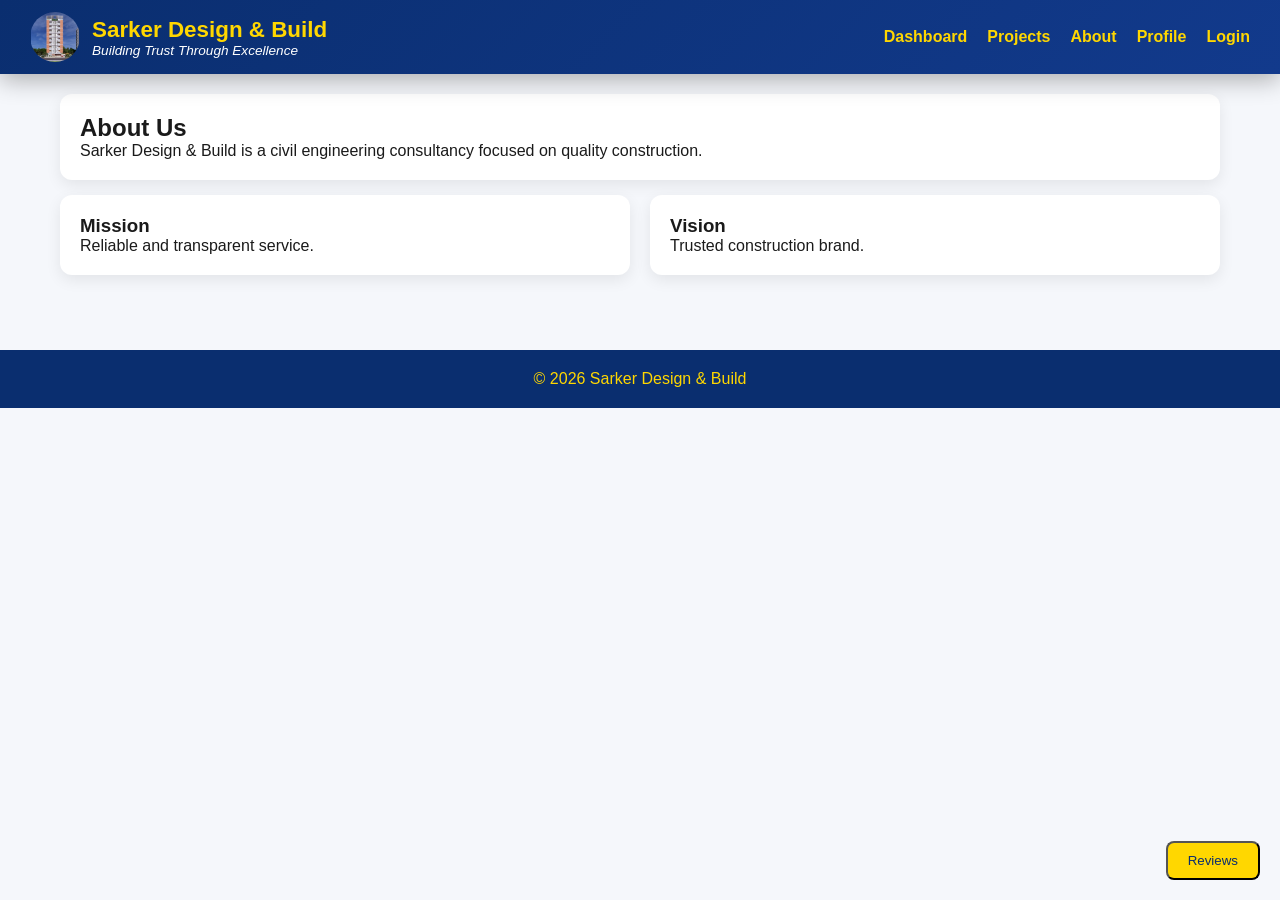
==== about.html @ 0f15ce26 "Update about.html" ====
<!DOCTYPE html>
<html lang="en">
<head>
<meta charset="UTF-8">
<meta name="viewport" content="width=device-width, initial-scale=1.0">
<title>About Us - Sarker Design & Build</title>
<link rel="stylesheet" href="style.css">
<script defer>
function toggleReviews(){
  const box = document.getElementById("reviewBox");
  box.style.display = box.style.display === "none" ? "flex" : "none";
}
</script>
</head>

<body>

<div class="header">
  <div class="header-inner">

    <div class="logo-container">
      <img src="37.jpg" class="logo-image">
      <div class="logo-text">
        <h2 class="logo">Sarker Design & Build</h2>
        <p class="motto">Building Trust Through Excellence</p>
      </div>
    </div>

    <div class="nav">
      <a href="index.html">Dashboard</a>
      <a href="projects.html">Projects</a>
      <a href="about.html">About</a>
      <a href="profile.html">Profile</a>
      <a href="user.html">Login</a>
    </div>

  </div>
</div>

<div class="container">

  <div class="card">
    <h2>About Us</h2>
    <p>Sarker Design & Build is a civil engineering consultancy focused on quality construction.</p>
  </div>

  <div class="dashboard">

    <div class="card">
      <h3>Mission</h3>
      <p>Reliable and transparent service.</p>
    </div>

    <div class="card">
      <h3>Vision</h3>
      <p>Trusted construction brand.</p>
    </div>

  </div>

</div>

<!-- Reviews Button -->
<button class="btn" onclick="toggleReviews()" style="position:fixed;bottom:20px;right:20px;">
Reviews
</button>

<!-- Review Box -->
<div id="reviewBox" class="card" style="display:none;position:fixed;bottom:80px;right:20px;width:320px;max-height:400px;overflow:auto;flex-direction:column;z-index:999;">
  <h3>Client Reviews</h3>

  <p><b>Rahim:</b> ⭐⭐⭐⭐⭐ Great work</p>
  <p><b>Karim:</b> ⭐⭐⭐⭐⭐ On time delivery</p>

  <button class="btn" onclick="window.location.href='user.html'">Leave Review</button>
  <button class="btn" onclick="toggleReviews()">Close</button>
</div>

<div class="footer">
  © 2026 Sarker Design & Build
</div>

</body>
</html>
---- style.css ----
/* =========================
   BASE RESET
========================= */
* {
    box-sizing: border-box;
    margin: 0;
    padding: 0;
}

body {
    font-family: 'Segoe UI', Tahoma, Geneva, Verdana, sans-serif;
    background: #f5f7fb;
    color: #1a1a1a;
    overflow-x: hidden;
}

a {
    text-decoration: none;
    color: inherit;
}

/* =========================
   LAYOUT SYSTEM
========================= */
.container {
    max-width: 1200px;
    margin: auto;
    padding: 20px;
}

.card {
    background: #fff;
    padding: 20px;
    border-radius: 12px;
    box-shadow: 0 5px 15px rgba(0,0,0,0.08);
    margin-bottom: 15px;
}

/* =========================
   HEADER
========================= */
.header {
    position: sticky;
    top: 0;
    z-index: 1000;
    background: linear-gradient(135deg,#0a2e6f,#123a8c);
    box-shadow: 0 6px 25px rgba(0,0,0,0.3);
    padding: 12px 30px;
}

.header-inner {
    display: flex;
    align-items: center;
    justify-content: space-between;
    flex-wrap: wrap;
}

.logo-container {
    display: flex;
    align-items: center;
    gap: 12px;
}

.logo-image {
    width: 50px;
    height: 50px;
    border-radius: 50%;
    object-fit: contain;
}

.logo-text .logo {
    font-size: 1.4rem;
    color: gold;
}

.logo-text .motto {
    font-size: 0.85rem;
    color: #fff;
    font-style: italic;
}

.nav {
    display: flex;
    gap: 20px;
    flex-wrap: wrap;
}

.nav a {
    color: gold;
    font-weight: 600;
    transition: 0.3s;
}

.nav a:hover {
    color: white;
}

/* =========================
   HERO
========================= */
.hero {
    background: linear-gradient(135deg, #0a2e6f, #123a8c);
    color: white;
    padding: 80px 20px;
    text-align: center;
}

.hero-content h1 {
    font-size: clamp(1.8rem, 4vw, 3rem);
    margin-bottom: 10px;
}

.hero-content p {
    opacity: 0.9;
    margin-bottom: 20px;
}

.btn {
    display: inline-block;
    padding: 10px 20px;
    background: gold;
    color: #0a2e6f;
    border-radius: 8px;
}

/* =========================
   GRID SYSTEMS
========================= */
.dashboard,
.stats,
.projects,
.action-grid {
    display: grid;
    gap: 20px;
}

.stats {
    grid-template-columns: repeat(auto-fit, minmax(180px, 1fr));
}

.dashboard {
    grid-template-columns: repeat(auto-fit, minmax(200px, 1fr));
}

.projects {
    grid-template-columns: repeat(auto-fit, minmax(300px, 1fr));
}

.action-grid {
    grid-template-columns: repeat(auto-fit, minmax(180px, 1fr));
}

/* =========================
   CARDS
========================= */
.stat-card,
.project-card,
.update-card {
    background: #fff;
    border-radius: 12px;
    padding: 15px;
    box-shadow: 0 4px 12px rgba(0,0,0,0.08);
}

/* =========================
   PROJECT
========================= */
.project-image {
    width: 100%;
    aspect-ratio: 16/9;
    object-fit: cover;
}

.project-title {
    color: #0a2e6f;
    margin: 10px 0;
}

/* =========================
   PROGRESS BAR
========================= */
.progress-bar {
    background: #ddd;
    height: 18px;
    border-radius: 20px;
    overflow: hidden;
}

.progress {
    height: 100%;
    background: #0a2e6f;
    color: gold;
    font-size: 12px;
    text-align: center;
}

/* =========================
   ACTION CARDS
========================= */
.action-card {
    background: #0a2e6f;
    color: white;
    padding: 20px;
    border-radius: 12px;
    text-align: center;
}

.action-card:hover {
    background: #123a8c;
}

/* =========================
   CTA
========================= */
.cta a,
.cta {
    display: block;
    background: gold;
    text-align: center;
    padding: 10px;
    border-radius: 8px;
    font-weight: bold;
}

/* =========================
   TABLE
========================= */
.history table {
    width: 100%;
    border-collapse: collapse;
    background: white;
}

.history th,
.history td {
    padding: 10px;
    border-bottom: 1px solid #eee;
}

.history th {
    background: #0a2e6f;
    color: gold;
}

/* =========================
   FOOTER
========================= */
.footer {
    text-align: center;
    padding: 20px;
    background: #0a2e6f;
    color: gold;
    margin-top: 40px;
}

/* =========================
   RESPONSIVE
========================= */
@media (max-width: 768px) {
    .header-inner {
        flex-direction: column;
        gap: 10px;
    }
}
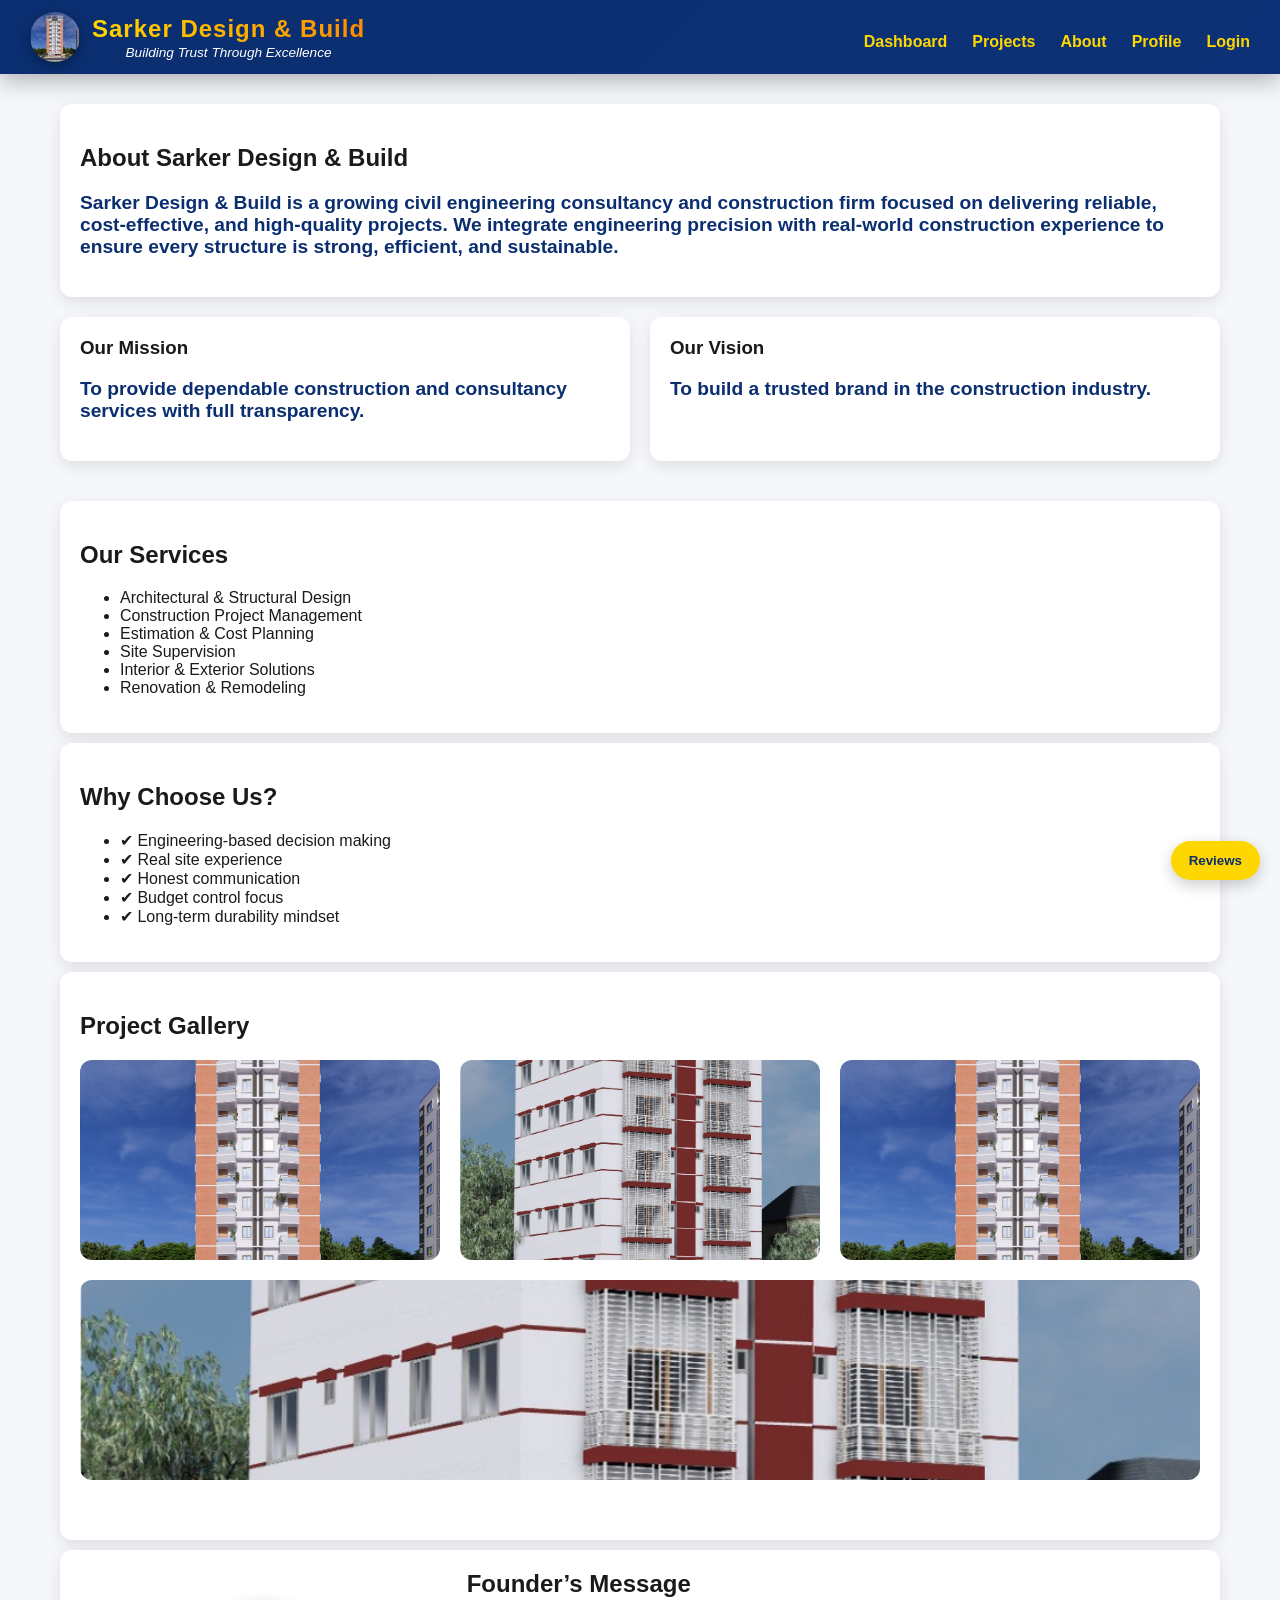
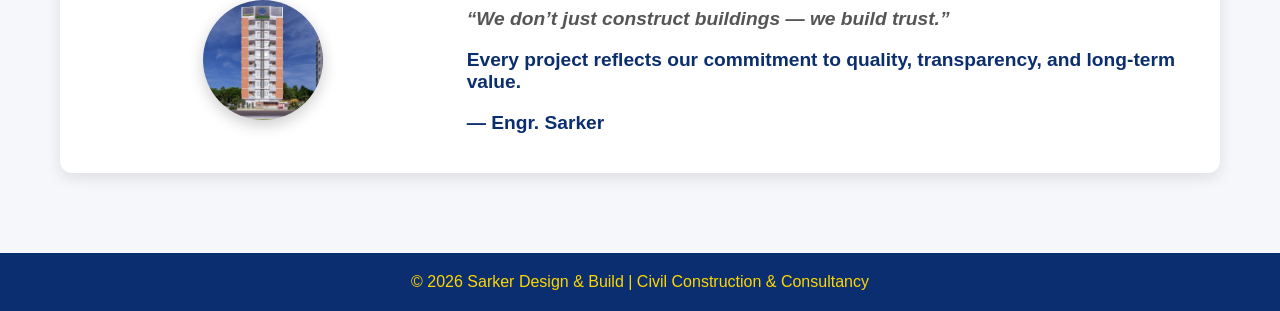
==== commit e12e4689: "Update about.html" ====
--- a/about.html
+++ b/about.html
@@ -5,21 +5,23 @@
 <meta name="viewport" content="width=device-width, initial-scale=1.0">
 <title>About Us - Sarker Design & Build</title>
 <link rel="stylesheet" href="style.css">
+
 <script defer>
 function toggleReviews(){
   const box = document.getElementById("reviewBox");
   box.style.display = box.style.display === "none" ? "flex" : "none";
 }
 </script>
+
 </head>
-
 <body>
 
+<!-- Header -->
 <div class="header">
   <div class="header-inner">
-
+    
     <div class="logo-container">
-      <img src="37.jpg" class="logo-image">
+      <img src="37.jpg" alt="Sarker Logo" class="logo-image">
       <div class="logo-text">
         <h2 class="logo">Sarker Design & Build</h2>
         <p class="motto">Building Trust Through Excellence</p>
@@ -37,47 +39,187 @@
   </div>
 </div>
 
+<!-- Main Content -->
 <div class="container">
 
   <div class="card">
-    <h2>About Us</h2>
-    <p>Sarker Design & Build is a civil engineering consultancy focused on quality construction.</p>
+    <h2>About Sarker Design & Build</h2>
+    <p>
+      Sarker Design & Build is a growing civil engineering consultancy and construction firm 
+      focused on delivering reliable, cost-effective, and high-quality projects. 
+      We integrate engineering precision with real-world construction experience 
+      to ensure every structure is strong, efficient, and sustainable.
+    </p>
   </div>
 
   <div class="dashboard">
-
     <div class="card">
-      <h3>Mission</h3>
-      <p>Reliable and transparent service.</p>
+      <h3>Our Mission</h3>
+      <p>
+        To provide dependable construction and consultancy services with full transparency.
+      </p>
     </div>
 
     <div class="card">
-      <h3>Vision</h3>
-      <p>Trusted construction brand.</p>
-    </div>
-
-  </div>
-
-</div>
-
-<!-- Reviews Button -->
-<button class="btn" onclick="toggleReviews()" style="position:fixed;bottom:20px;right:20px;">
+      <h3>Our Vision</h3>
+      <p>
+        To build a trusted brand in the construction industry.
+      </p>
+    </div>
+  </div>
+
+  <div class="card">
+    <h2>Our Services</h2>
+    <ul>
+      <li>Architectural & Structural Design</li>
+      <li>Construction Project Management</li>
+      <li>Estimation & Cost Planning</li>
+      <li>Site Supervision</li>
+      <li>Interior & Exterior Solutions</li>
+      <li>Renovation & Remodeling</li>
+    </ul>
+  </div>
+
+  <div class="card">
+    <h2>Why Choose Us?</h2>
+    <ul>
+      <li>✔ Engineering-based decision making</li>
+      <li>✔ Real site experience</li>
+      <li>✔ Honest communication</li>
+      <li>✔ Budget control focus</li>
+      <li>✔ Long-term durability mindset</li>
+    </ul>
+  </div>
+
+  <div class="card">
+    <h2>Project Gallery</h2>
+    <div class="images">
+      <img src="37.jpg">
+      <img src="3.jpg">
+      <img src="37.jpg">
+      <img src="3.jpg">
+    </div>
+  </div>
+
+  <!-- Modern Founder Section -->
+  <div class="card" style="display:flex; flex-wrap:wrap; align-items:center; gap:20px;">
+
+    <div style="flex:1 1 150px; text-align:center;">
+      <img src="37.jpg" alt="Founder" style="
+        width:120px;
+        height:120px;
+        border-radius:50%;
+        object-fit:cover;
+        box-shadow:0 5px 15px rgba(0,0,0,0.2);
+      ">
+    </div>
+
+    <div style="flex:2 1 300px;">
+      <h2 style="margin:0;">Founder’s Message</h2>
+
+      <p style="margin-top:10px; font-style:italic; color:#555;">
+        “We don’t just construct buildings — we build trust.”
+      </p>
+
+      <p>
+        Every project reflects our commitment to quality, transparency, and long-term value.
+      </p>
+
+      <p style="margin-top:10px; font-weight:bold; color:#0a2e6f;">
+        — Engr. Sarker
+      </p>
+    </div>
+
+  </div>
+
+</div>
+
+<!-- Floating Reviews Button (IMPORTANT FIX) -->
+<button onclick="toggleReviews()" style="
+position:fixed;
+bottom:20px;
+right:20px;
+background:gold;
+color:#0a2e6f;
+border:none;
+padding:12px 18px;
+border-radius:30px;
+font-weight:bold;
+cursor:pointer;
+box-shadow:0 5px 15px rgba(0,0,0,0.2);
+z-index:999;
+">
 Reviews
 </button>
 
 <!-- Review Box -->
-<div id="reviewBox" class="card" style="display:none;position:fixed;bottom:80px;right:20px;width:320px;max-height:400px;overflow:auto;flex-direction:column;z-index:999;">
-  <h3>Client Reviews</h3>
-
-  <p><b>Rahim:</b> ⭐⭐⭐⭐⭐ Great work</p>
-  <p><b>Karim:</b> ⭐⭐⭐⭐⭐ On time delivery</p>
-
-  <button class="btn" onclick="window.location.href='user.html'">Leave Review</button>
-  <button class="btn" onclick="toggleReviews()">Close</button>
-</div>
-
+<div id="reviewBox" style="
+display:none;
+position:fixed;
+bottom:80px;
+right:20px;
+width:320px;
+max-height:400px;
+overflow-y:auto;
+background:#fff;
+border-radius:15px;
+box-shadow:0 10px 25px rgba(0,0,0,0.2);
+padding:15px;
+flex-direction:column;
+z-index:999;
+animation: fadeIn 0.3s ease;
+">
+
+<h3>Client Reviews</h3>
+
+<div style="margin-bottom:12px; padding:10px; border-radius:10px; background:#f9f9f9;">
+  <strong>Rahim Uddin</strong><br>
+  ⭐⭐⭐⭐⭐
+  <p>Very professional and honest work.</p>
+</div>
+
+<div style="margin-bottom:12px; padding:10px; border-radius:10px; background:#f9f9f9;">
+  <strong>Karim Hasan</strong><br>
+  ⭐⭐⭐⭐⭐
+  <p>Project completed on time with quality.</p>
+</div>
+
+<div style="margin-bottom:12px; padding:10px; border-radius:10px; background:#f9f9f9;">
+  <strong>Abdullah Khan</strong><br>
+  ⭐⭐⭐⭐☆
+  <p>Good communication and support.</p>
+</div>
+
+<button onclick="window.location.href='user.html'" style="
+margin-top:10px;
+padding:10px;
+border:none;
+background:gold;
+color:#0a2e6f;
+border-radius:8px;
+font-weight:bold;
+cursor:pointer;
+">
+Leave Review
+</button>
+
+<button onclick="toggleReviews()" style="
+margin-top:8px;
+padding:8px;
+border:none;
+background:#0a2e6f;
+color:gold;
+border-radius:8px;
+cursor:pointer;
+">
+Close
+</button>
+
+</div>
+
+<!-- Footer -->
 <div class="footer">
-  © 2026 Sarker Design & Build
+  © 2026 Sarker Design & Build | Civil Construction & Consultancy
 </div>
 
 </body>
--- a/style.css
+++ b/style.css
@@ -1,264 +1,424 @@
-/* =========================
-   BASE RESET
-========================= */
-* {
-    box-sizing: border-box;
+/* ===== Base ===== */
+* { box-sizing: border-box; }
+body {
     margin: 0;
-    padding: 0;
-}
-
-body {
     font-family: 'Segoe UI', Tahoma, Geneva, Verdana, sans-serif;
     background: #f5f7fb;
     color: #1a1a1a;
-    overflow-x: hidden;
-}
-
-a {
-    text-decoration: none;
-    color: inherit;
-}
-
-/* =========================
-   LAYOUT SYSTEM
-========================= */
-.container {
-    max-width: 1200px;
-    margin: auto;
-    padding: 20px;
-}
-
-.card {
-    background: #fff;
-    padding: 20px;
-    border-radius: 12px;
-    box-shadow: 0 5px 15px rgba(0,0,0,0.08);
-    margin-bottom: 15px;
-}
-
-/* =========================
-   HEADER
-========================= */
+    overflow-x: hidden; /* prevent horizontal scroll */
+}
+a { text-decoration: none; color: inherit; }
+.container { max-width: 1200px; margin: auto; padding: 20px; }
+
+/* ===== Header ===== */
 .header {
     position: sticky;
     top: 0;
     z-index: 1000;
     background: linear-gradient(135deg,#0a2e6f,#123a8c);
+    background-size: 400% 400%;
+    animation: gradientBG 10s ease infinite;
+    backdrop-filter: blur(10px);
     box-shadow: 0 6px 25px rgba(0,0,0,0.3);
     padding: 12px 30px;
 }
-
 .header-inner {
     display: flex;
     align-items: center;
     justify-content: space-between;
     flex-wrap: wrap;
 }
-
+.header-actions {
+    display: flex;
+    align-items: center;
+    gap: 15px;
+    flex-wrap: wrap;
+}
+
+/* ===== Logo ===== */
 .logo-container {
     display: flex;
     align-items: center;
     gap: 12px;
-}
-
+    animation: fadeInDown 1s ease forwards;
+    justify-content: center;
+    text-align: center;
+}
 .logo-image {
     width: 50px;
     height: 50px;
+    object-fit: contain;
     border-radius: 50%;
-    object-fit: contain;
-}
-
+    box-shadow: 0 4px 12px rgba(0,0,0,0.3);
+    transition: transform 0.3s ease;
+}
+.logo-image:hover { transform: rotate(15deg) scale(1.1); }
+.logo-text {
+    display: flex;
+    flex-direction: column;
+    animation: fadeIn 1.2s ease forwards;
+}
 .logo-text .logo {
-    font-size: 1.4rem;
-    color: gold;
-}
-
+    margin: 0;
+    letter-spacing: 1px;
+    font-size: clamp(1.2em, 4vw, 1.5em);
+    background: linear-gradient(90deg, #ffd700, #ff8c00);
+    -webkit-background-clip: text;
+    -webkit-text-fill-color: transparent;
+    animation: gradientMove 3s ease infinite;
+}
 .logo-text .motto {
-    font-size: 0.85rem;
+    font-size: 0.85em;
     color: #fff;
     font-style: italic;
-}
-
+    margin: 2px 0 0 0;
+}
+
+/* ===== Navigation ===== */
 .nav {
     display: flex;
-    gap: 20px;
+    justify-content: center;
     flex-wrap: wrap;
-}
-
+    gap: 25px;
+    margin-top: 10px;
+}
 .nav a {
     color: gold;
     font-weight: 600;
-    transition: 0.3s;
-}
-
-.nav a:hover {
-    color: white;
-}
-
-/* =========================
-   HERO
-========================= */
-.hero {
-    background: linear-gradient(135deg, #0a2e6f, #123a8c);
-    color: white;
-    padding: 80px 20px;
-    text-align: center;
-}
-
-.hero-content h1 {
-    font-size: clamp(1.8rem, 4vw, 3rem);
-    margin-bottom: 10px;
-}
-
-.hero-content p {
-    opacity: 0.9;
-    margin-bottom: 20px;
-}
-
-.btn {
-    display: inline-block;
-    padding: 10px 20px;
+    text-decoration: none;
+    position: relative;
+    padding: 5px 0;
+    transition: all 0.3s ease;
+}
+.nav a::after {
+    content: "";
+    position: absolute;
+    left: 0;
+    bottom: 0;
+    width: 0%;
+    height: 2px;
+    background: gold;
+    transition: width 0.3s ease;
+}
+.nav a:hover::after { width: 100%; }
+.nav a:hover { color: #fff; text-shadow: 0 0 8px gold, 0 0 12px gold; }
+
+/* ===== Search & Login Button ===== */
+.search {
+    padding: 8px 12px;
+    border-radius: 6px;
+    border: none;
+    outline: none;
+    font-size: 0.9em;
+    min-width: 120px;
+}
+.login-btn {
     background: gold;
     color: #0a2e6f;
-    border-radius: 8px;
-}
-
-/* =========================
-   GRID SYSTEMS
-========================= */
-.dashboard,
-.stats,
-.projects,
-.action-grid {
+    padding: 8px 18px;
+    border-radius: 6px;
+    font-weight: bold;
+    text-decoration: none;
+    transition: all 0.3s ease;
+}
+.login-btn:hover {
+    background: #e6c200;
+    transform: translateY(-2px);
+}
+
+/* ===== Headings Scroll Offset ===== */
+h1, h2, h3, h4, h5, h6 {
+    scroll-margin-top: 100px;
+}
+
+/* ===== Dashboard Cards ===== */
+.dashboard {
     display: grid;
+    grid-template-columns: repeat(auto-fit, minmax(250px,1fr));
     gap: 20px;
-}
-
-.stats {
-    grid-template-columns: repeat(auto-fit, minmax(180px, 1fr));
-}
-
-.dashboard {
-    grid-template-columns: repeat(auto-fit, minmax(200px, 1fr));
-}
-
+    margin-bottom: 30px;
+}
+.card {
+    background: white;
+    padding: 20px;
+    margin: 10px 0;
+    border-radius: 12px;
+    box-shadow: 0 5px 15px rgba(0,0,0,0.1);
+}
+.card h3 { margin-top: 0; }
+.card p { font-size: 1.2em; color: #0a2e6f; font-weight: bold; }
+
+/* ===== Projects ===== */
 .projects {
-    grid-template-columns: repeat(auto-fit, minmax(300px, 1fr));
-}
-
-.action-grid {
-    grid-template-columns: repeat(auto-fit, minmax(180px, 1fr));
-}
-
-/* =========================
-   CARDS
-========================= */
-.stat-card,
-.project-card,
-.update-card {
-    background: #fff;
-    border-radius: 12px;
-    padding: 15px;
-    box-shadow: 0 4px 12px rgba(0,0,0,0.08);
-}
-
-/* =========================
-   PROJECT
-========================= */
+    display: grid;
+    grid-template-columns: repeat(auto-fit,minmax(300px,1fr));
+    gap: 20px;
+}
+.project-card {
+    background:white;
+    border-radius:12px;
+    overflow:hidden;
+    box-shadow:0 6px 20px rgba(0,0,0,0.1);
+    transition: transform 0.3s ease, box-shadow 0.3s ease;
+}
+.project-card:hover {
+    transform: translateY(-8px) scale(1.02);
+    box-shadow: 0 12px 25px rgba(0,0,0,0.2);
+}
+.project-content {padding:15px;}
 .project-image {
-    width: 100%;
-    aspect-ratio: 16/9;
-    object-fit: cover;
-}
-
-.project-title {
-    color: #0a2e6f;
-    margin: 10px 0;
-}
-
-/* =========================
-   PROGRESS BAR
-========================= */
+    width:100%;
+    aspect-ratio:16/9;
+    object-fit:cover;
+}
+.project-title { font-size:20px; color:#0a2e6f; margin:0 0 10px; }
+.project-description { font-size:14px; color:#555; margin:0 0 10px; }
+
+/* ===== Progress Bar ===== */
 .progress-bar {
     background: #ddd;
-    height: 18px;
+    height: 20px;
     border-radius: 20px;
     overflow: hidden;
-}
-
+    margin: 10px 0;
+}
 .progress {
     height: 100%;
     background: #0a2e6f;
     color: gold;
+    text-align: center;
     font-size: 12px;
-    text-align: center;
-}
-
-/* =========================
-   ACTION CARDS
-========================= */
-.action-card {
+    line-height: 20px;
+    width: 0;
+    transition: width 1s ease-in-out;
+}
+
+/* ===== Login Page ===== */
+.login {
+    display: flex;
+    justify-content: center;
+    align-items: center;
+    height: 100vh;
+    padding: 20px;
+}
+.login-box {
+    background: white;
+    padding: 30px;
+    border-radius: 10px;
+    box-shadow: 0 10px 30px rgba(0,0,0,0.2);
+    width: 100%;
+    max-width: 400px;
+}
+.login-box input {
+    width: 100%;
+    padding: 10px;
+    margin: 10px 0;
+    border-radius: 6px;
+    border: 1px solid #ccc;
+}
+.login-box button {
+    width: 100%;
+    padding: 10px;
+    margin-top: 10px;
     background: #0a2e6f;
-    color: white;
+    color: gold;
+    border: none;
+    border-radius: 8px;
+    font-weight: bold;
+    cursor: pointer;
+    transition: background 0.3s;
+}
+.login-box button:hover { background: #123a8c; }
+
+/* ===== Unit Details ===== */
+.unit-details {
+    background-color: #0a2e6f;
+    color: gold;
     padding: 20px;
     border-radius: 12px;
-    text-align: center;
-}
-
-.action-card:hover {
-    background: #123a8c;
-}
-
-/* =========================
-   CTA
-========================= */
-.cta a,
+    margin: 30px 0;
+}
+.unit-details h3 { margin-top:0; }
+
+/* ===== Gallery ===== */
+.images {
+    display: flex;
+    flex-wrap: wrap;
+    gap: 20px;
+    margin-bottom: 40px;
+}
+.images img {
+    flex: 1 1 300px;
+    border-radius: 12px;
+    object-fit: cover;
+    height: 200px;
+}
+
+/* ===== CTA Button ===== */
 .cta {
     display: block;
-    background: gold;
+    width: 100%;
     text-align: center;
-    padding: 10px;
+    background-color: gold;
+    color: #0a2e6f;
+    padding: 10px 0;
+    font-size: 1.2em;
     border-radius: 8px;
     font-weight: bold;
-}
-
-/* =========================
-   TABLE
-========================= */
+    text-decoration: none;
+    transition: background 0.3s;
+    margin-top: 15px;
+}
+.cta:hover { background-color: #e6c200; }
+
+/* ===== Tables ===== */
 .history table {
     width: 100%;
     border-collapse: collapse;
     background: white;
-}
-
-.history th,
-.history td {
+    margin-top: 20px;
+}
+.history th, .history td {
     padding: 10px;
     border-bottom: 1px solid #eee;
-}
-
-.history th {
+    text-align: left;
+}
+.history th { background: #0a2e6f; color: gold; }
+.history tr:hover { background: #f0f0f0; }
+
+/* ===== Footer ===== */
+.footer {
+    text-align: center;
+    padding: 20px 0;
     background: #0a2e6f;
     color: gold;
-}
-
-/* =========================
-   FOOTER
-========================= */
-.footer {
-    text-align: center;
-    padding: 20px;
-    background: #0a2e6f;
-    color: gold;
-    margin-top: 40px;
-}
-
-/* =========================
-   RESPONSIVE
-========================= */
+    margin-top: 50px;
+}
+
+/* ===== Floating Notice ===== */
+.notice-card {
+    position: fixed;
+    right: 20px;
+    top: 120px;
+    width: 260px;
+    max-height: 520px;
+    background: #fff;
+    border-radius: 16px;
+    box-shadow: 0 10px 25px rgba(0,0,0,0.1);
+    padding: 15px;
+    animation: slideInTop 0.5s ease;
+    z-index: 999;
+    display: flex;
+    flex-direction: column;
+    transition: all 0.3s ease;
+}
+#noticeList {
+    overflow-y: auto;
+    max-height: 440px;
+    padding-right: 5px;
+}
+#noticeList::-webkit-scrollbar { width: 5px; }
+#noticeList::-webkit-scrollbar-thumb { background: #ccc; border-radius: 10px; }
+#noticeList::-webkit-scrollbar-thumb:hover { background: #999; }
+.notice-card h3 { margin: 0 0 10px; font-size: 16px; }
+.notice-item {
+    padding: 8px;
+    border-radius: 10px;
+    cursor: pointer;
+    transition: 0.3s;
+    margin-bottom: 8px;
+}
+.notice-item:hover { background: #f1f5ff; transform: translateX(5px); }
+.notice-item.unread {
+    font-weight: bold;
+    border-left: 4px solid #0a2e6f;
+    background: #fdfdfd;
+}
+.notice-badge {
+    background: red;
+    color: white;
+    font-size: 12px;
+    padding: 2px 6px;
+    border-radius: 50%;
+    margin-left: 5px;
+}
+
+/* ===== Notice Modal ===== */
+.notice-modal {
+    position: fixed;
+    top:0; left:0;
+    width:100%; height:100%;
+    display:none;
+    justify-content:center;
+    align-items:center;
+    background: rgba(0,0,0,0.4);
+}
+.notice-box {
+    background:#fff;
+    padding:25px;
+    border-radius:15px;
+    width:300px;
+    text-align:center;
+    animation: fadeIn 0.3s ease;
+}
+.notice-box button {
+    margin-top:15px;
+    padding:8px 15px;
+    border:none;
+    background:#4a6cf7;
+    color:#fff;
+    border-radius:8px;
+    cursor:pointer;
+}
+
+/* ===== Animations ===== */
+@keyframes fadeIn { from {opacity:0; transform: scale(0.9);} to {opacity:1; transform: scale(1);} }
+@keyframes fadeInDown { 0% {opacity:0; transform: translateY(-20px);} 100% {opacity:1; transform: translateY(0);} }
+@keyframes gradientMove { 0% {background-position:0% 50%;} 50% {background-position:100% 50%;} 100% {background-position:0% 50%;} }
+@keyframes gradientBG { 0% {background-position:0% 50%;} 50% {background-position:100% 50%;} 100% {background-position:0% 50%;} }
+@keyframes slideInTop { from {transform: translateY(-30px); opacity:0;} to {transform: translateY(0); opacity:1;} }
+
+/* ===== Responsive ===== */
+
+/* Tablet */
+@media (max-width: 992px) {
+    .header-inner { gap: 10px; }
+    .nav { justify-content: center; width: 100%; }
+    .header-actions { width: 100%; justify-content: center; }
+    .notice-card { width: 220px; right: 10px; top: 10px; }
+}
+
+/* Mobile */
 @media (max-width: 768px) {
-    .header-inner {
-        flex-direction: column;
-        gap: 10px;
+    .header-inner { flex-direction: column; align-items: center; gap:10px; }
+    .nav { flex-direction: row; flex-wrap: wrap; justify-content: center; gap: 8px; margin-top:5px; }
+    .nav a { font-size: 0.9em; padding: 4px 6px; }
+    .header-actions { flex-direction: row; justify-content: center; gap: 10px; width:100%; }
+
+    .search { width: 100%; max-width: 250px; }
+    .card { padding: 15px; }
+    .project-image { height: 160px; }
+    .images img { height: 180px; }
+
+    .notice-card {
+        position: relative;
+        bottom: auto;
+        right: auto;
+        width: 100%;
+        max-width: none;
+        margin-top: 20px;
+        transform: none;
+        max-height: none;
     }
 }
+
+/* Small Mobile */
+@media (max-width: 480px) {
+    .container { padding: 10px; }
+    .logo-text .logo { font-size: 1.2em; }
+    .project-title { font-size: 18px; }
+    .project-description { font-size: 13px; }
+    .login { height: auto; padding: 20px; }
+    .login-box { padding: 20px; }
+    .notice-card { width: 95%; left: 50%; transform: translateX(-50%); }
+}
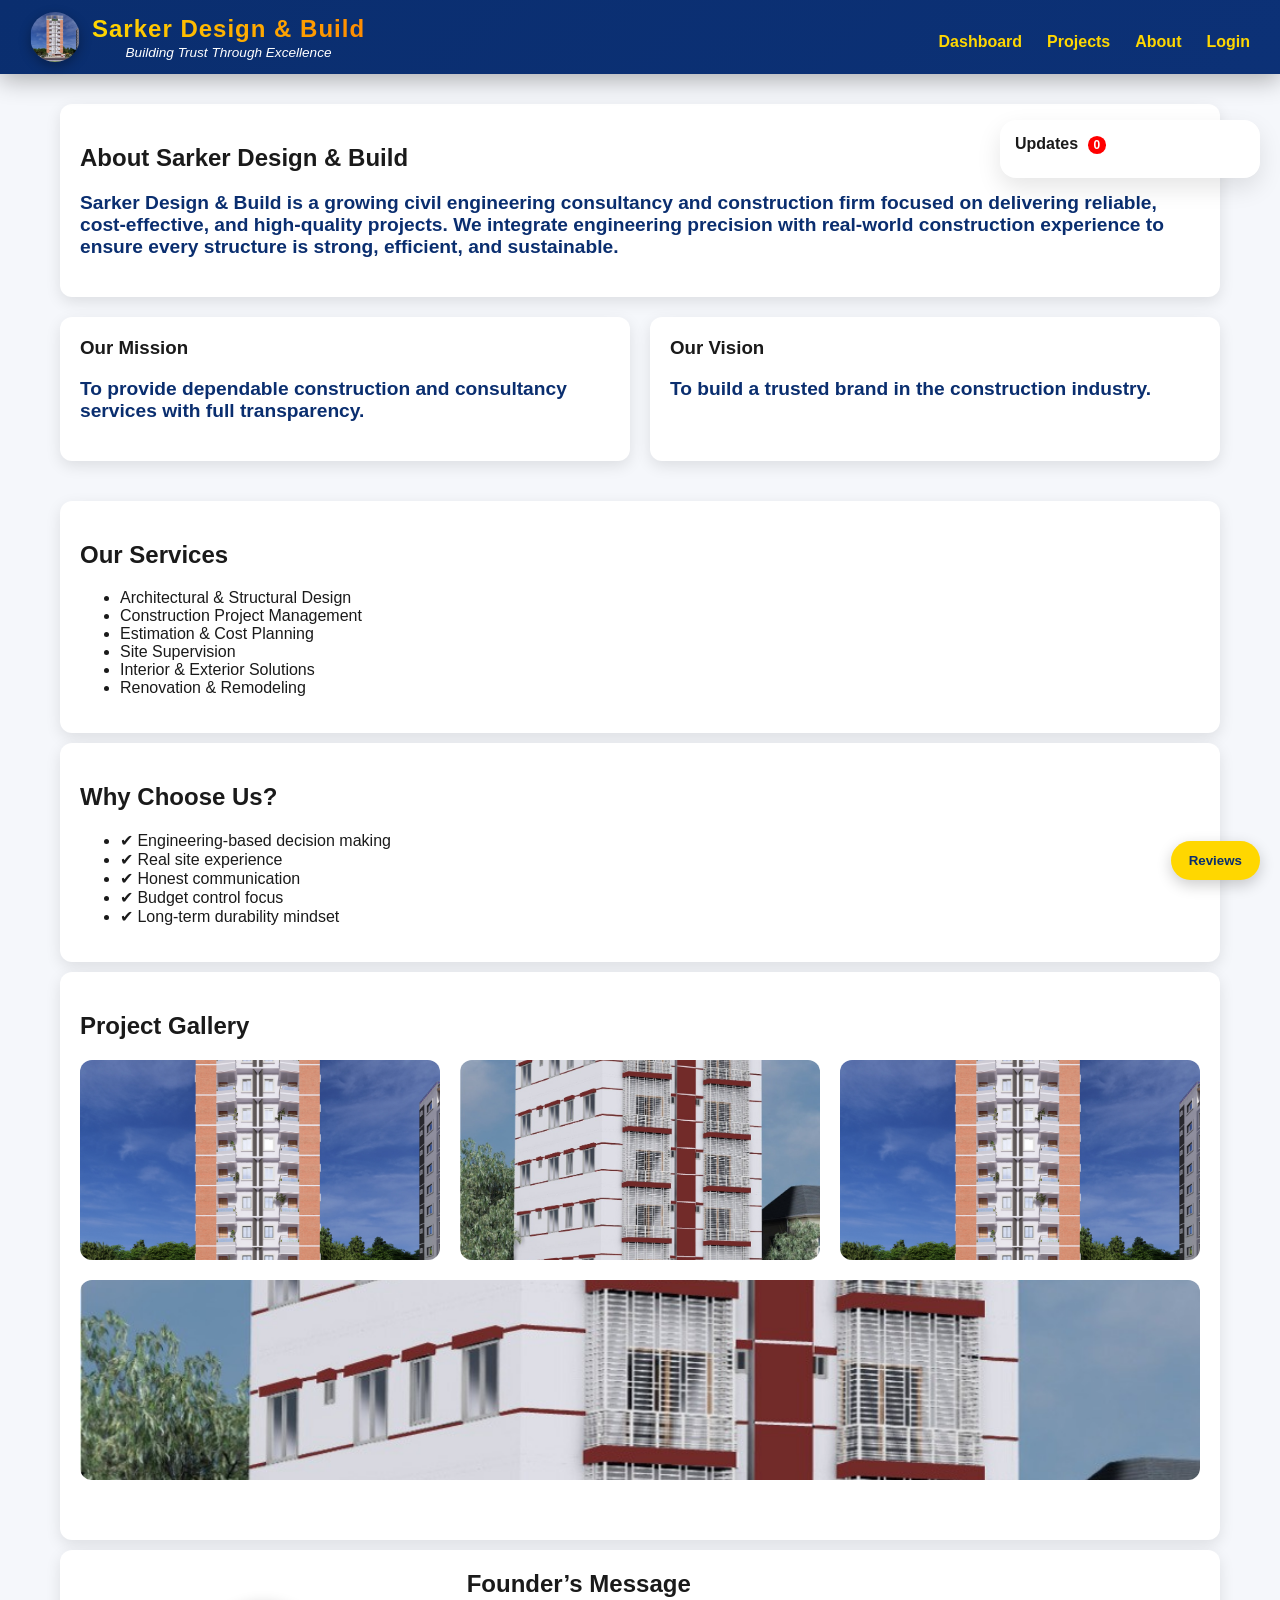
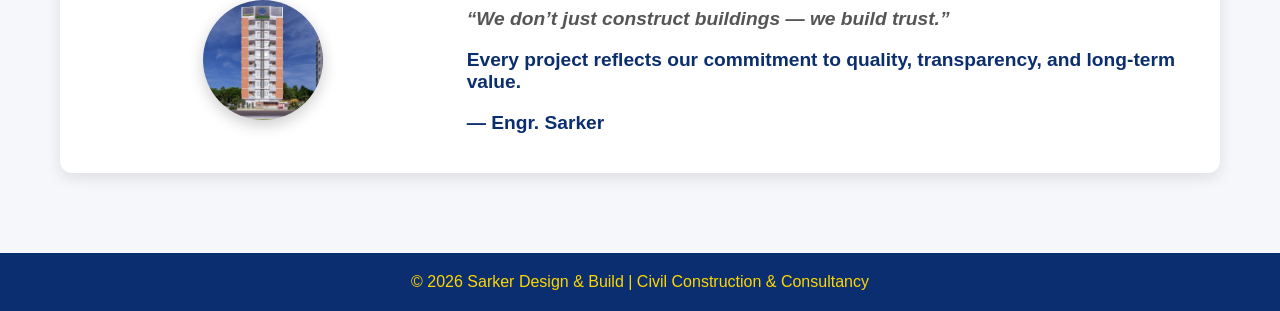
==== commit 568cada0: "Update about.html" ====
--- a/about.html
+++ b/about.html
@@ -32,7 +32,6 @@
       <a href="index.html">Dashboard</a>
       <a href="projects.html">Projects</a>
       <a href="about.html">About</a>
-      <a href="profile.html">Profile</a>
       <a href="user.html">Login</a>
     </div>
 
@@ -133,6 +132,24 @@
   </div>
 
 </div>
+  <!-- Floating Notice Card -->
+<div class="notice-card">
+  <h3>
+  Updates 
+  <span id="noticeCount" class="notice-badge">0</span>
+  </h3>
+  <div id="noticeList"></div>
+</div>
+
+<!-- Popup Modal -->
+<div id="noticeModal" class="notice-modal">
+  <div class="notice-box">
+    <h2 id="noticeTitle"></h2>
+    <p id="noticeMessage"></p>
+    <button onclick="closeNotice()">Close</button>
+  </div>
+</div>
+  </div>
 
 <!-- Floating Reviews Button (IMPORTANT FIX) -->
 <button onclick="toggleReviews()" style="
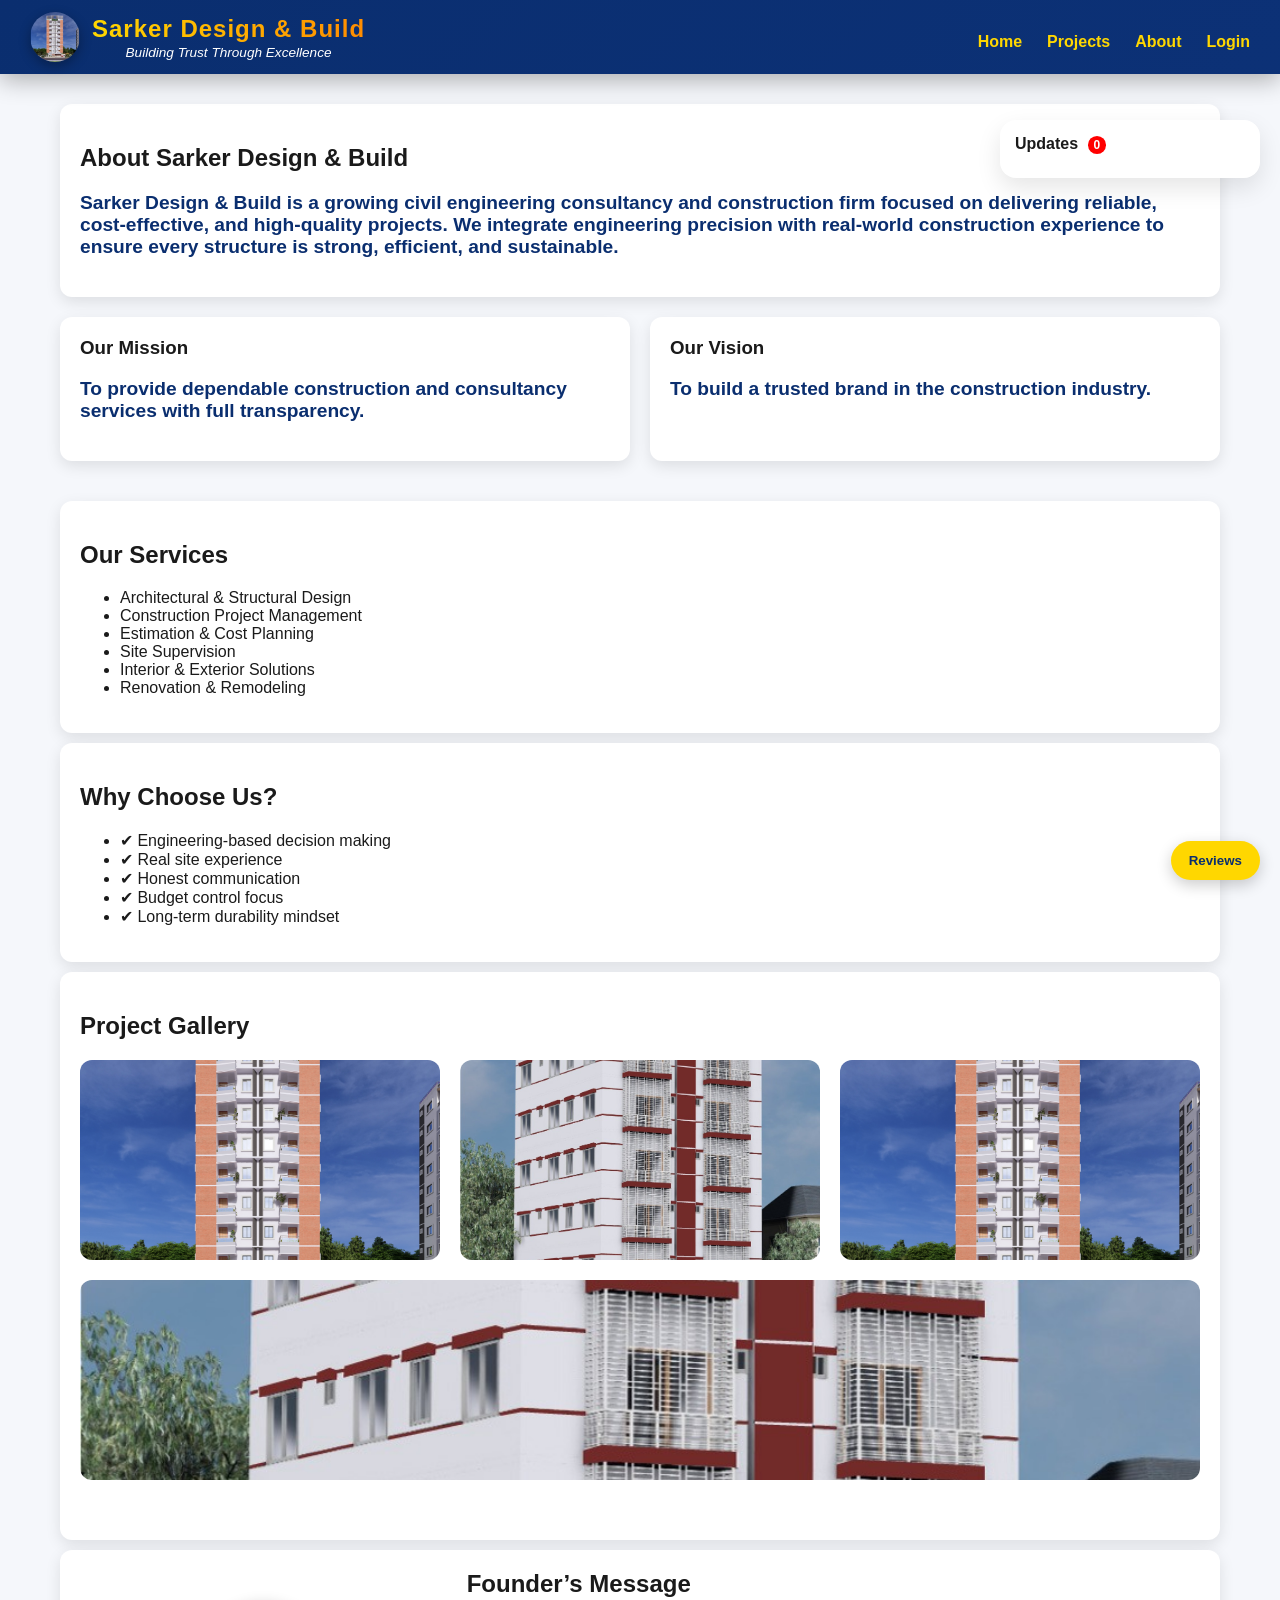
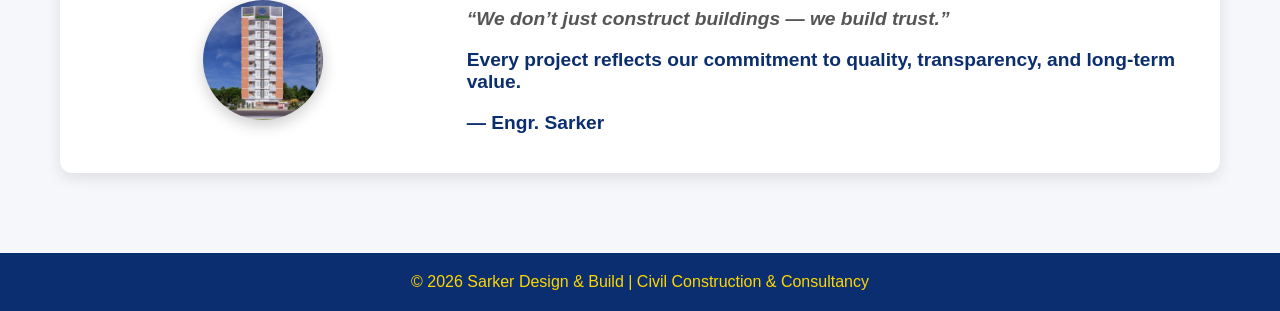
==== commit da3a830c: "Update about.html" ====
--- a/about.html
+++ b/about.html
@@ -5,153 +5,160 @@
 <meta name="viewport" content="width=device-width, initial-scale=1.0">
 <title>About Us - Sarker Design & Build</title>
 <link rel="stylesheet" href="style.css">
-
-<script defer>
+<script src="script.js" defer></script>
+
+<script>
 function toggleReviews(){
   const box = document.getElementById("reviewBox");
   box.style.display = box.style.display === "none" ? "flex" : "none";
 }
 </script>
-
 </head>
+
 <body>
 
-<!-- Header -->
-<div class="header">
-  <div class="header-inner">
-    
-    <div class="logo-container">
-      <img src="37.jpg" alt="Sarker Logo" class="logo-image">
-      <div class="logo-text">
-        <h2 class="logo">Sarker Design & Build</h2>
-        <p class="motto">Building Trust Through Excellence</p>
-      </div>
-    </div>
-
-    <div class="nav">
-      <a href="index.html">Dashboard</a>
-      <a href="projects.html">Projects</a>
-      <a href="about.html">About</a>
-      <a href="user.html">Login</a>
-    </div>
-
-  </div>
-</div>
-
-<!-- Main Content -->
-<div class="container">
-
-  <div class="card">
-    <h2>About Sarker Design & Build</h2>
-    <p>
-      Sarker Design & Build is a growing civil engineering consultancy and construction firm 
-      focused on delivering reliable, cost-effective, and high-quality projects. 
-      We integrate engineering precision with real-world construction experience 
-      to ensure every structure is strong, efficient, and sustainable.
-    </p>
-  </div>
-
-  <div class="dashboard">
-    <div class="card">
-      <h3>Our Mission</h3>
+<div id="dashboardPage">
+
+  <!-- Header -->
+  <div class="header">
+    <div class="header-inner">
+      
+      <div class="logo-container">
+        <img src="37.jpg" alt="Sarker Logo" class="logo-image">
+        <div class="logo-text">
+          <h2 class="logo">Sarker Design & Build</h2>
+          <p class="motto">Building Trust Through Excellence</p>
+        </div>
+      </div>
+
+      <div class="nav">
+        <a href="index.html">Home</a>
+        <a href="projects.html">Projects</a>
+        <a href="about.html">About</a>
+        <a href="user.html">Login</a>
+      </div>
+
+    </div>
+  </div>
+
+  <!-- Main Content -->
+  <div class="container">
+
+    <div class="card">
+      <h2>About Sarker Design & Build</h2>
       <p>
-        To provide dependable construction and consultancy services with full transparency.
+        Sarker Design & Build is a growing civil engineering consultancy and construction firm 
+        focused on delivering reliable, cost-effective, and high-quality projects. 
+        We integrate engineering precision with real-world construction experience 
+        to ensure every structure is strong, efficient, and sustainable.
       </p>
     </div>
 
-    <div class="card">
-      <h3>Our Vision</h3>
-      <p>
-        To build a trusted brand in the construction industry.
-      </p>
-    </div>
-  </div>
-
-  <div class="card">
-    <h2>Our Services</h2>
-    <ul>
-      <li>Architectural & Structural Design</li>
-      <li>Construction Project Management</li>
-      <li>Estimation & Cost Planning</li>
-      <li>Site Supervision</li>
-      <li>Interior & Exterior Solutions</li>
-      <li>Renovation & Remodeling</li>
-    </ul>
-  </div>
-
-  <div class="card">
-    <h2>Why Choose Us?</h2>
-    <ul>
-      <li>✔ Engineering-based decision making</li>
-      <li>✔ Real site experience</li>
-      <li>✔ Honest communication</li>
-      <li>✔ Budget control focus</li>
-      <li>✔ Long-term durability mindset</li>
-    </ul>
-  </div>
-
-  <div class="card">
-    <h2>Project Gallery</h2>
-    <div class="images">
-      <img src="37.jpg">
-      <img src="3.jpg">
-      <img src="37.jpg">
-      <img src="3.jpg">
-    </div>
-  </div>
-
-  <!-- Modern Founder Section -->
-  <div class="card" style="display:flex; flex-wrap:wrap; align-items:center; gap:20px;">
-
-    <div style="flex:1 1 150px; text-align:center;">
-      <img src="37.jpg" alt="Founder" style="
-        width:120px;
-        height:120px;
-        border-radius:50%;
-        object-fit:cover;
-        box-shadow:0 5px 15px rgba(0,0,0,0.2);
-      ">
-    </div>
-
-    <div style="flex:2 1 300px;">
-      <h2 style="margin:0;">Founder’s Message</h2>
-
-      <p style="margin-top:10px; font-style:italic; color:#555;">
-        “We don’t just construct buildings — we build trust.”
-      </p>
-
-      <p>
-        Every project reflects our commitment to quality, transparency, and long-term value.
-      </p>
-
-      <p style="margin-top:10px; font-weight:bold; color:#0a2e6f;">
-        — Engr. Sarker
-      </p>
-    </div>
-
-  </div>
-
-</div>
-  <!-- Floating Notice Card -->
-<div class="notice-card">
-  <h3>
-  Updates 
-  <span id="noticeCount" class="notice-badge">0</span>
-  </h3>
-  <div id="noticeList"></div>
-</div>
-
-<!-- Popup Modal -->
-<div id="noticeModal" class="notice-modal">
-  <div class="notice-box">
-    <h2 id="noticeTitle"></h2>
-    <p id="noticeMessage"></p>
-    <button onclick="closeNotice()">Close</button>
-  </div>
-</div>
-  </div>
-
-<!-- Floating Reviews Button (IMPORTANT FIX) -->
+    <div class="dashboard">
+      <div class="card">
+        <h3>Our Mission</h3>
+        <p>To provide dependable construction and consultancy services with full transparency.</p>
+      </div>
+
+      <div class="card">
+        <h3>Our Vision</h3>
+        <p>To build a trusted brand in the construction industry.</p>
+      </div>
+    </div>
+
+    <div class="card">
+      <h2>Our Services</h2>
+      <ul>
+        <li>Architectural & Structural Design</li>
+        <li>Construction Project Management</li>
+        <li>Estimation & Cost Planning</li>
+        <li>Site Supervision</li>
+        <li>Interior & Exterior Solutions</li>
+        <li>Renovation & Remodeling</li>
+      </ul>
+    </div>
+
+    <div class="card">
+      <h2>Why Choose Us?</h2>
+      <ul>
+        <li>✔ Engineering-based decision making</li>
+        <li>✔ Real site experience</li>
+        <li>✔ Honest communication</li>
+        <li>✔ Budget control focus</li>
+        <li>✔ Long-term durability mindset</li>
+      </ul>
+    </div>
+
+    <div class="card">
+      <h2>Project Gallery</h2>
+      <div class="images">
+        <img src="37.jpg">
+        <img src="3.jpg">
+        <img src="37.jpg">
+        <img src="3.jpg">
+      </div>
+    </div>
+
+    <!-- Founder -->
+    <div class="card" style="display:flex; flex-wrap:wrap; align-items:center; gap:20px;">
+
+      <div style="flex:1 1 150px; text-align:center;">
+        <img src="37.jpg" alt="Founder" style="
+          width:120px;
+          height:120px;
+          border-radius:50%;
+          object-fit:cover;
+          box-shadow:0 5px 15px rgba(0,0,0,0.2);
+        ">
+      </div>
+
+      <div style="flex:2 1 300px;">
+        <h2 style="margin:0;">Founder’s Message</h2>
+
+        <p style="margin-top:10px; font-style:italic; color:#555;">
+          “We don’t just construct buildings — we build trust.”
+        </p>
+
+        <p>
+          Every project reflects our commitment to quality, transparency, and long-term value.
+        </p>
+
+        <p style="margin-top:10px; font-weight:bold; color:#0a2e6f;">
+          — Engr. Sarker
+        </p>
+      </div>
+
+    </div>
+
+  </div> <!-- END container -->
+
+  <!-- Notice Card -->
+  <div class="notice-card">
+    <h3>
+      Updates 
+      <span id="noticeCount" class="notice-badge">0</span>
+    </h3>
+    <div id="noticeList"></div>
+  </div>
+
+  <!-- Notice Modal -->
+  <div id="noticeModal" class="notice-modal">
+    <div class="notice-box">
+      <h2 id="noticeTitle"></h2>
+      <p id="noticeMessage"></p>
+      <button onclick="closeNotice()">Close</button>
+    </div>
+  </div>
+
+  <!-- Footer -->
+  <div class="footer">
+    © 2026 Sarker Design & Build | Civil Construction & Consultancy
+  </div>
+
+</div> <!-- END dashboardPage -->
+
+
+<!-- Reviews Button -->
 <button onclick="toggleReviews()" style="
 position:fixed;
 bottom:20px;
@@ -234,10 +241,5 @@
 
 </div>
 
-<!-- Footer -->
-<div class="footer">
-  © 2026 Sarker Design & Build | Civil Construction & Consultancy
-</div>
-
 </body>
 </html>
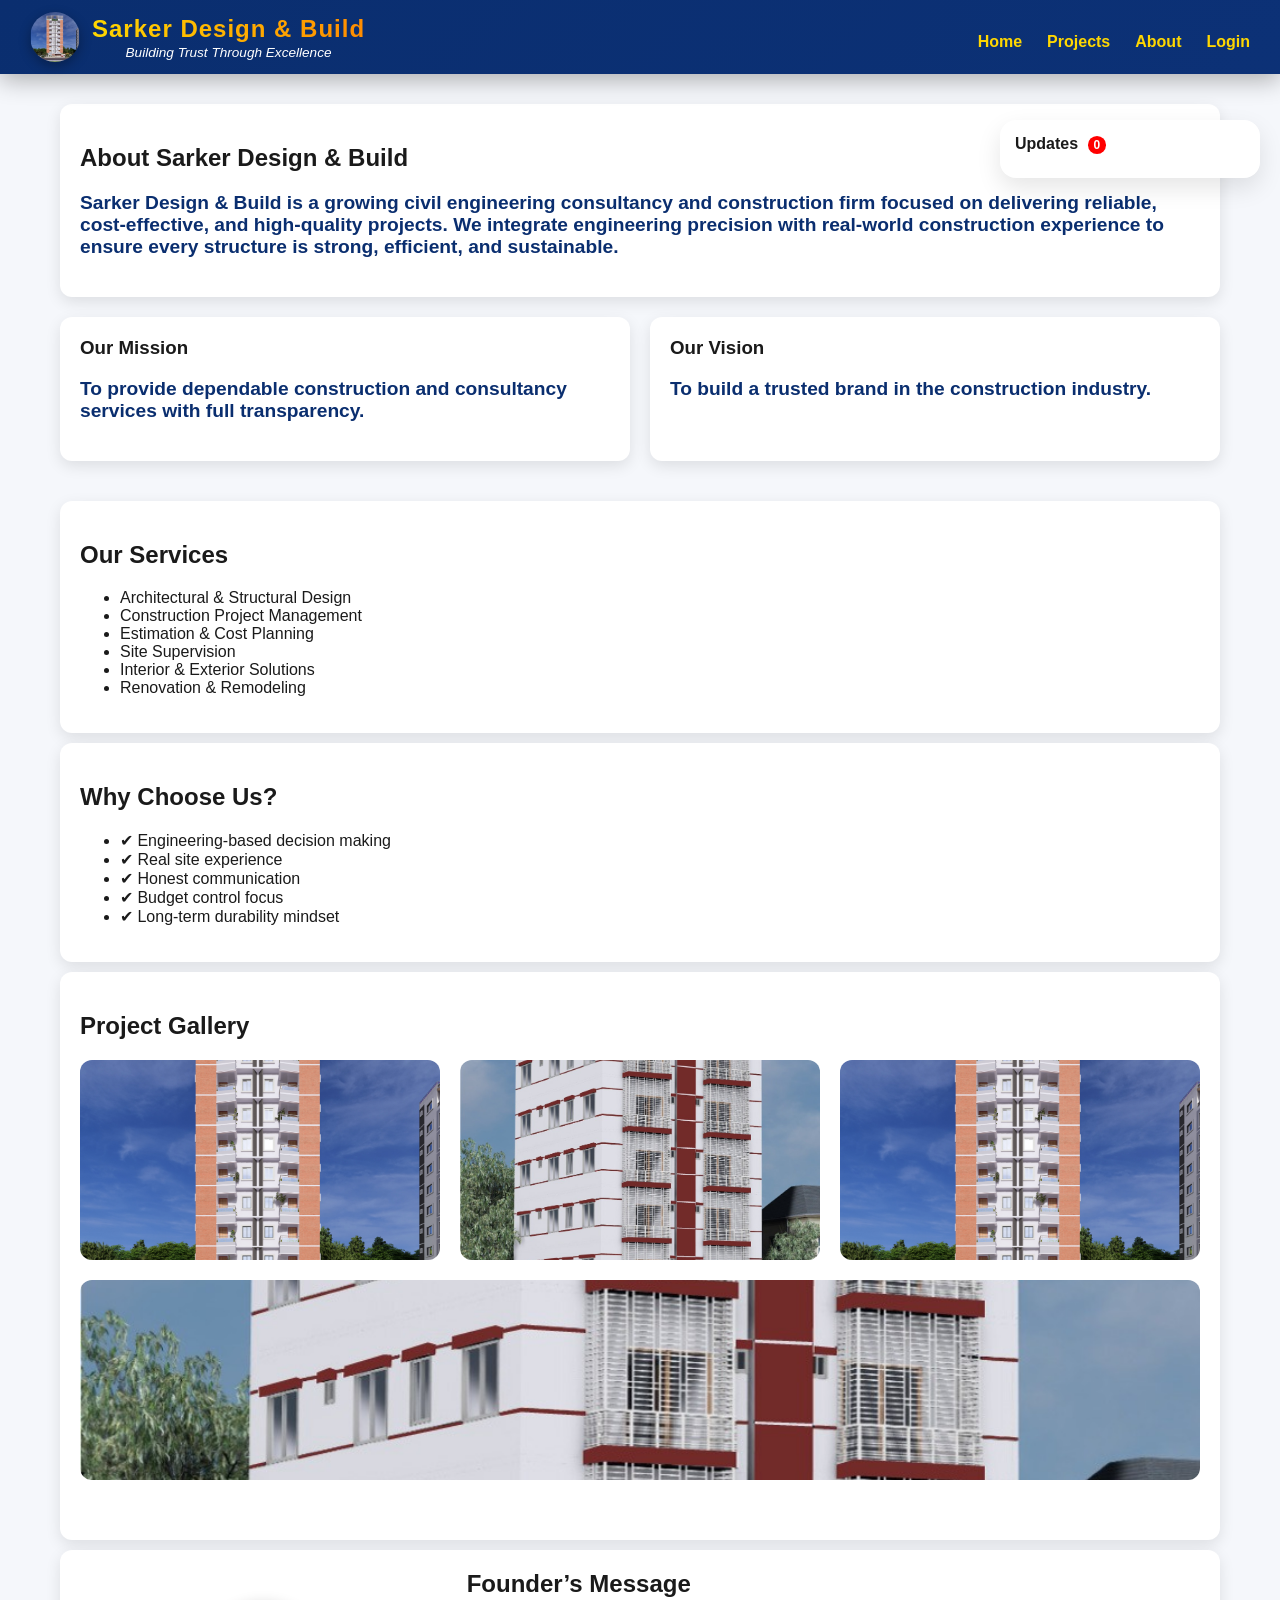
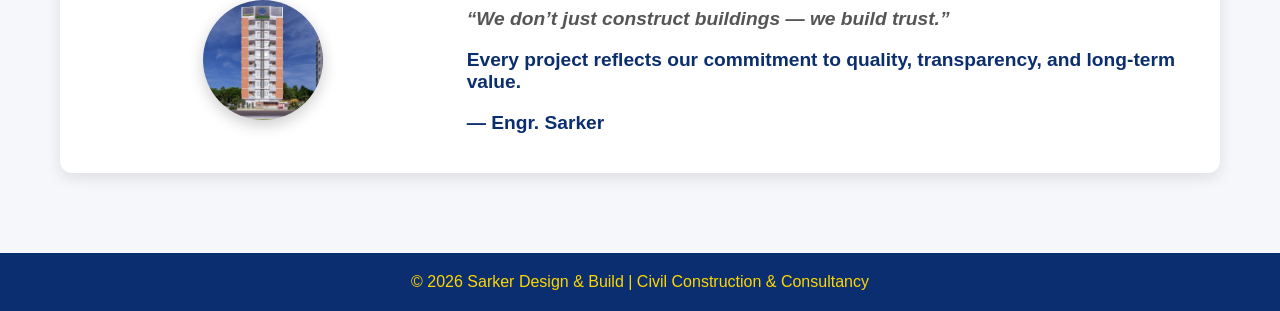
==== commit b69c1cb4: "Update about.html" ====
--- a/about.html
+++ b/about.html
@@ -159,24 +159,6 @@
 
 
 <!-- Reviews Button -->
-<button onclick="toggleReviews()" style="
-position:fixed;
-bottom:20px;
-right:20px;
-background:gold;
-color:#0a2e6f;
-border:none;
-padding:12px 18px;
-border-radius:30px;
-font-weight:bold;
-cursor:pointer;
-box-shadow:0 5px 15px rgba(0,0,0,0.2);
-z-index:999;
-">
-Reviews
-</button>
-
-<!-- Review Box -->
 <div id="reviewBox" style="
 display:none;
 position:fixed;
@@ -196,23 +178,7 @@
 
 <h3>Client Reviews</h3>
 
-<div style="margin-bottom:12px; padding:10px; border-radius:10px; background:#f9f9f9;">
-  <strong>Rahim Uddin</strong><br>
-  ⭐⭐⭐⭐⭐
-  <p>Very professional and honest work.</p>
-</div>
-
-<div style="margin-bottom:12px; padding:10px; border-radius:10px; background:#f9f9f9;">
-  <strong>Karim Hasan</strong><br>
-  ⭐⭐⭐⭐⭐
-  <p>Project completed on time with quality.</p>
-</div>
-
-<div style="margin-bottom:12px; padding:10px; border-radius:10px; background:#f9f9f9;">
-  <strong>Abdullah Khan</strong><br>
-  ⭐⭐⭐⭐☆
-  <p>Good communication and support.</p>
-</div>
+<div id="reviewList"></div>
 
 <button onclick="window.location.href='user.html'" style="
 margin-top:10px;
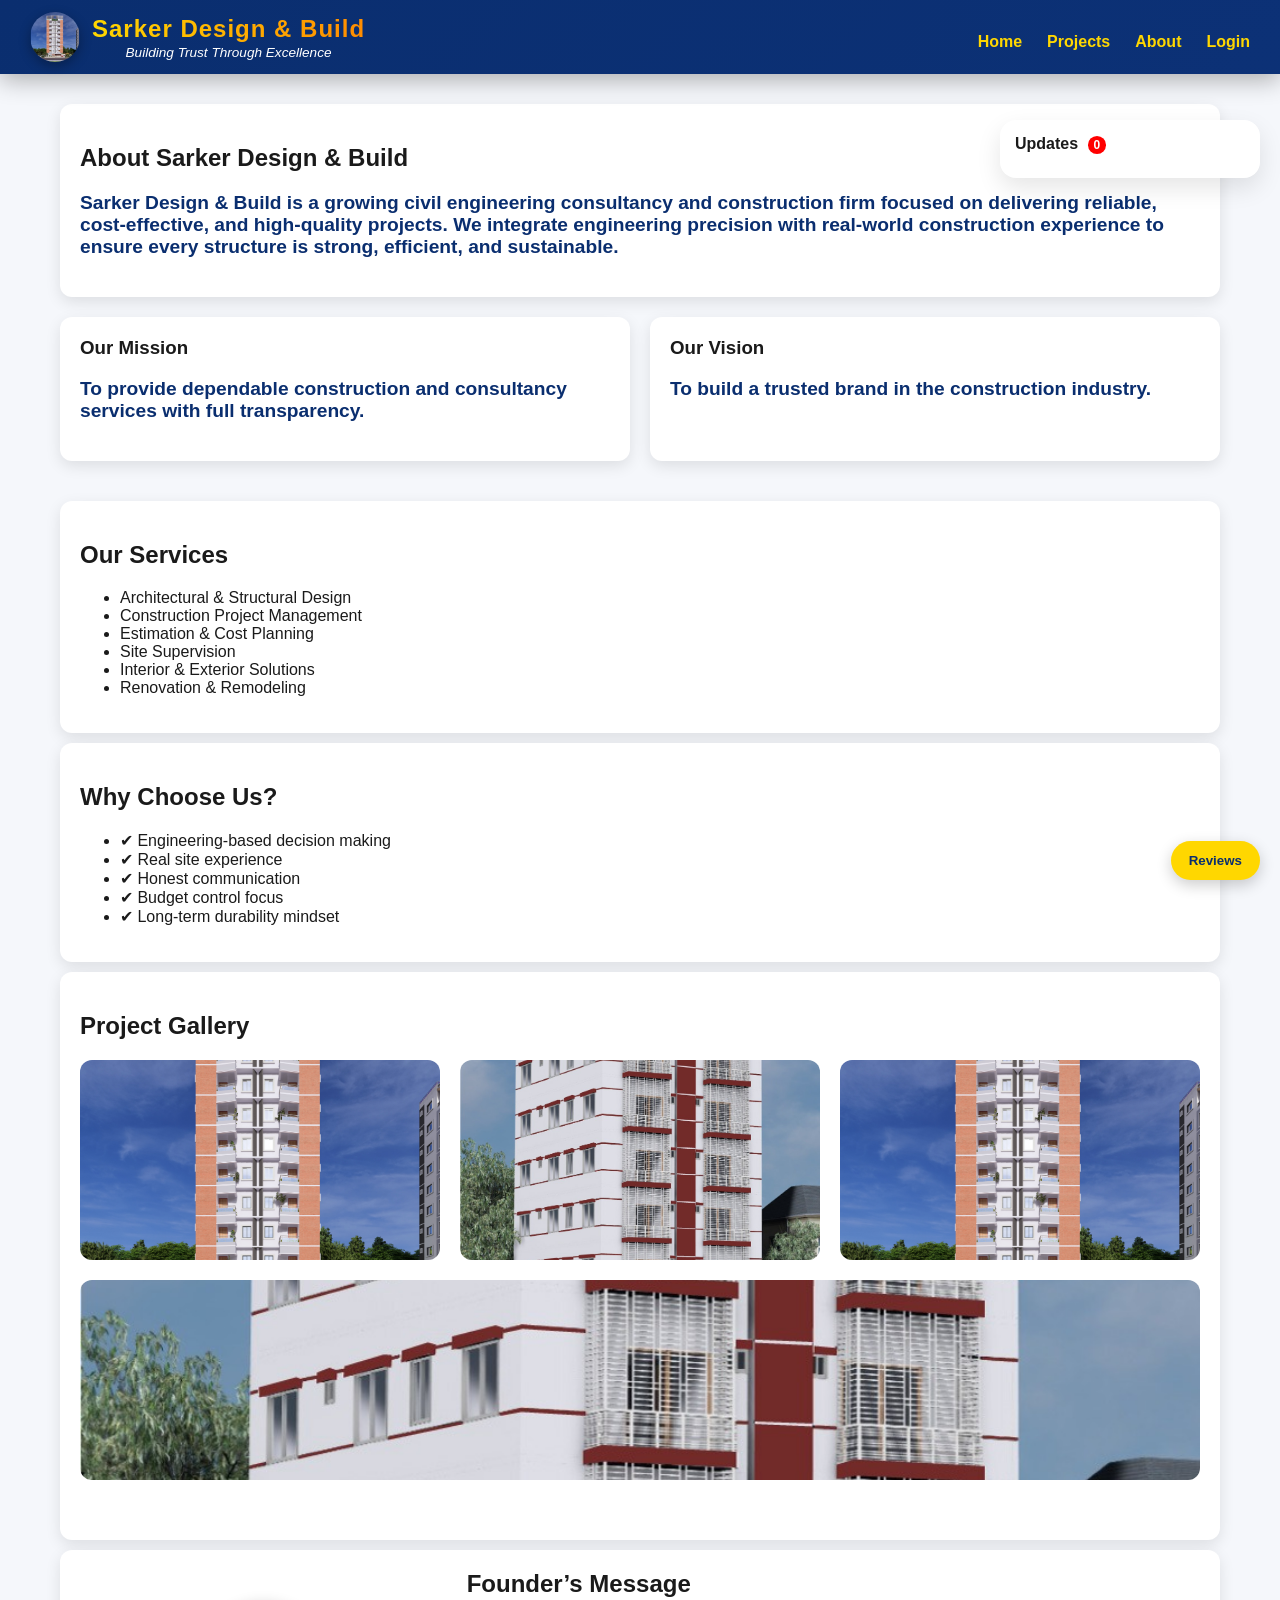
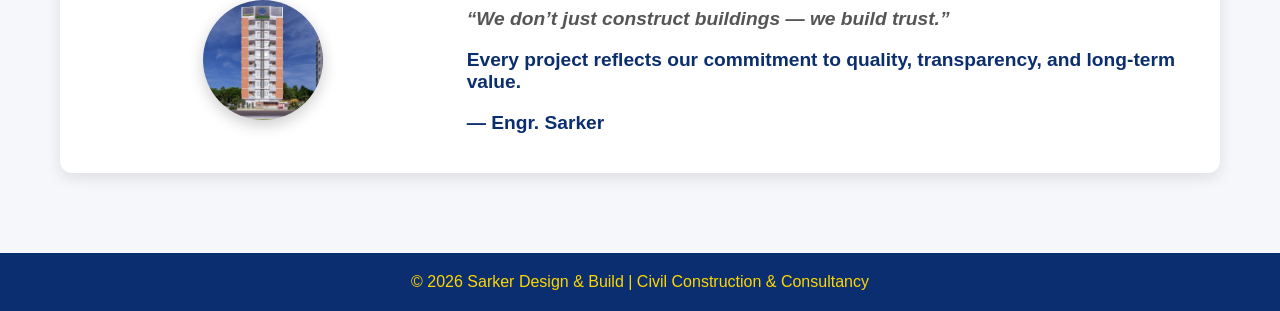
==== commit 4e9b8042: "Update about.html" ====
--- a/about.html
+++ b/about.html
@@ -10,8 +10,23 @@
 <script>
 function toggleReviews(){
   const box = document.getElementById("reviewBox");
-  box.style.display = box.style.display === "none" ? "flex" : "none";
+  if (!box) return;
+  box.style.display = box.style.display === "flex" ? "none" : "flex";
 }
+
+/* Optional UX upgrade (auto close when click outside) */
+document.addEventListener("click", function(e){
+  const box = document.getElementById("reviewBox");
+  const btn = e.target.closest("button");
+
+  if (!box) return;
+
+  if (box.style.display === "flex" &&
+      !box.contains(e.target) &&
+      (!btn || btn.innerText !== "Reviews")) {
+    box.style.display = "none";
+  }
+});
 </script>
 </head>
 
@@ -101,7 +116,6 @@
 
     <!-- Founder -->
     <div class="card" style="display:flex; flex-wrap:wrap; align-items:center; gap:20px;">
-
       <div style="flex:1 1 150px; text-align:center;">
         <img src="37.jpg" alt="Founder" style="
           width:120px;
@@ -127,10 +141,9 @@
           — Engr. Sarker
         </p>
       </div>
-
-    </div>
-
-  </div> <!-- END container -->
+    </div>
+
+  </div>
 
   <!-- Notice Card -->
   <div class="notice-card">
@@ -155,10 +168,27 @@
     © 2026 Sarker Design & Build | Civil Construction & Consultancy
   </div>
 
-</div> <!-- END dashboardPage -->
-
+</div>
 
 <!-- Reviews Button -->
+<button onclick="toggleReviews()" style="
+position:fixed;
+bottom:20px;
+right:20px;
+background:gold;
+color:#0a2e6f;
+border:none;
+padding:12px 18px;
+border-radius:30px;
+font-weight:bold;
+cursor:pointer;
+box-shadow:0 5px 15px rgba(0,0,0,0.2);
+z-index:999;
+">
+Reviews
+</button>
+
+<!-- Review Box (DYNAMIC READY) -->
 <div id="reviewBox" style="
 display:none;
 position:fixed;
@@ -178,6 +208,7 @@
 
 <h3>Client Reviews</h3>
 
+<!-- 🔥 DYNAMIC CONTENT -->
 <div id="reviewList"></div>
 
 <button onclick="window.location.href='user.html'" style="
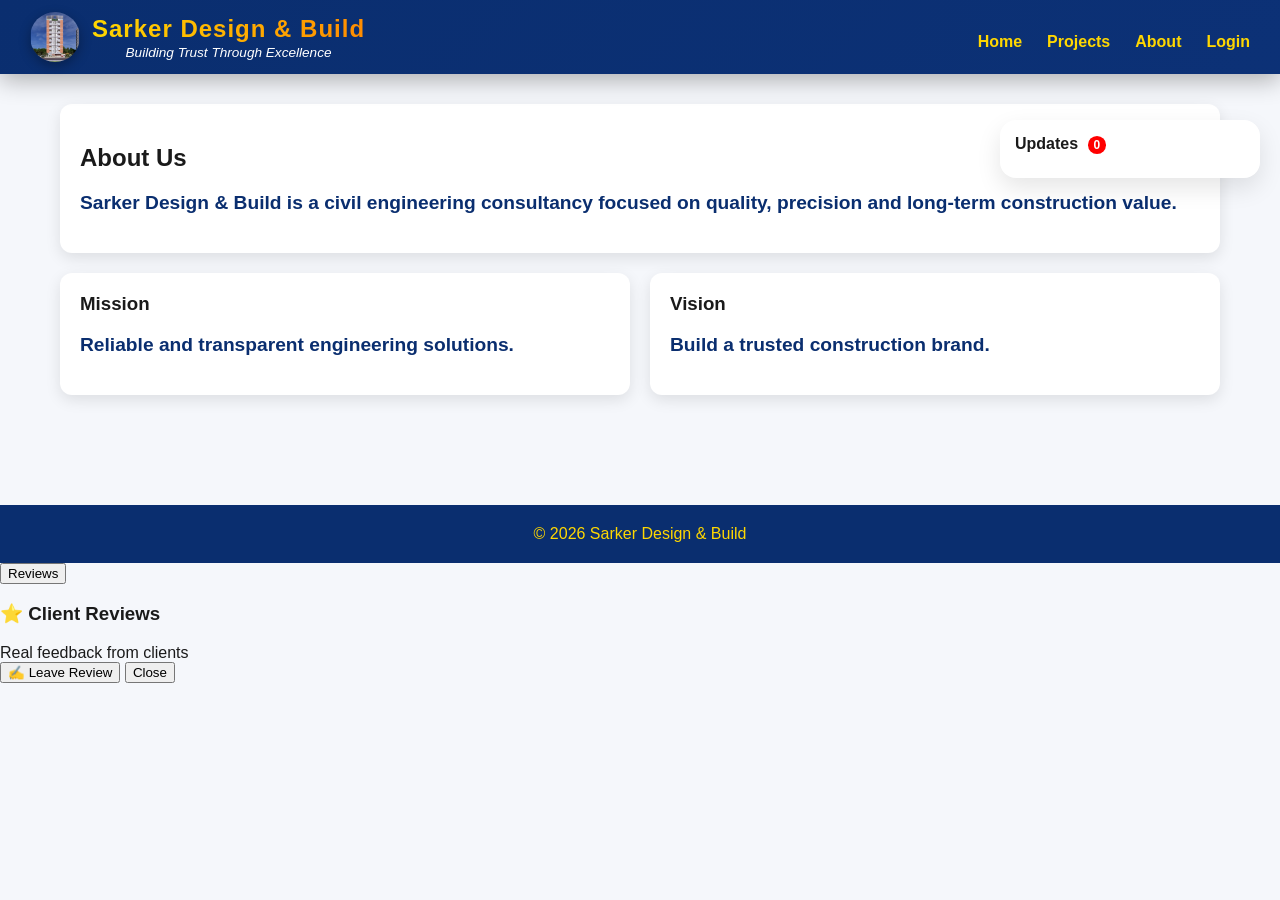
==== commit 05e86df4: "Update about.html" ====
--- a/about.html
+++ b/about.html
@@ -4,6 +4,7 @@
 <meta charset="UTF-8">
 <meta name="viewport" content="width=device-width, initial-scale=1.0">
 <title>About Us - Sarker Design & Build</title>
+
 <link rel="stylesheet" href="style.css">
 <script src="script.js" defer></script>
 
@@ -14,7 +15,7 @@
   box.style.display = box.style.display === "flex" ? "none" : "flex";
 }
 
-/* Optional UX upgrade (auto close when click outside) */
+/* auto close outside click */
 document.addEventListener("click", function(e){
   const box = document.getElementById("reviewBox");
   const btn = e.target.closest("button");
@@ -28,18 +29,19 @@
   }
 });
 </script>
+
 </head>
 
 <body>
 
 <div id="dashboardPage">
 
-  <!-- Header -->
+  <!-- HEADER -->
   <div class="header">
     <div class="header-inner">
-      
+
       <div class="logo-container">
-        <img src="37.jpg" alt="Sarker Logo" class="logo-image">
+        <img src="37.jpg" class="logo-image">
         <div class="logo-text">
           <h2 class="logo">Sarker Design & Build</h2>
           <p class="motto">Building Trust Through Excellence</p>
@@ -56,185 +58,68 @@
     </div>
   </div>
 
-  <!-- Main Content -->
+  <!-- MAIN -->
   <div class="container">
 
     <div class="card">
-      <h2>About Sarker Design & Build</h2>
+      <h2>About Us</h2>
       <p>
-        Sarker Design & Build is a growing civil engineering consultancy and construction firm 
-        focused on delivering reliable, cost-effective, and high-quality projects. 
-        We integrate engineering precision with real-world construction experience 
-        to ensure every structure is strong, efficient, and sustainable.
+        Sarker Design & Build is a civil engineering consultancy focused on quality,
+        precision and long-term construction value.
       </p>
     </div>
 
     <div class="dashboard">
+
       <div class="card">
-        <h3>Our Mission</h3>
-        <p>To provide dependable construction and consultancy services with full transparency.</p>
+        <h3>Mission</h3>
+        <p>Reliable and transparent engineering solutions.</p>
       </div>
 
       <div class="card">
-        <h3>Our Vision</h3>
-        <p>To build a trusted brand in the construction industry.</p>
-      </div>
-    </div>
-
-    <div class="card">
-      <h2>Our Services</h2>
-      <ul>
-        <li>Architectural & Structural Design</li>
-        <li>Construction Project Management</li>
-        <li>Estimation & Cost Planning</li>
-        <li>Site Supervision</li>
-        <li>Interior & Exterior Solutions</li>
-        <li>Renovation & Remodeling</li>
-      </ul>
-    </div>
-
-    <div class="card">
-      <h2>Why Choose Us?</h2>
-      <ul>
-        <li>✔ Engineering-based decision making</li>
-        <li>✔ Real site experience</li>
-        <li>✔ Honest communication</li>
-        <li>✔ Budget control focus</li>
-        <li>✔ Long-term durability mindset</li>
-      </ul>
-    </div>
-
-    <div class="card">
-      <h2>Project Gallery</h2>
-      <div class="images">
-        <img src="37.jpg">
-        <img src="3.jpg">
-        <img src="37.jpg">
-        <img src="3.jpg">
-      </div>
-    </div>
-
-    <!-- Founder -->
-    <div class="card" style="display:flex; flex-wrap:wrap; align-items:center; gap:20px;">
-      <div style="flex:1 1 150px; text-align:center;">
-        <img src="37.jpg" alt="Founder" style="
-          width:120px;
-          height:120px;
-          border-radius:50%;
-          object-fit:cover;
-          box-shadow:0 5px 15px rgba(0,0,0,0.2);
-        ">
+        <h3>Vision</h3>
+        <p>Build a trusted construction brand.</p>
       </div>
 
-      <div style="flex:2 1 300px;">
-        <h2 style="margin:0;">Founder’s Message</h2>
-
-        <p style="margin-top:10px; font-style:italic; color:#555;">
-          “We don’t just construct buildings — we build trust.”
-        </p>
-
-        <p>
-          Every project reflects our commitment to quality, transparency, and long-term value.
-        </p>
-
-        <p style="margin-top:10px; font-weight:bold; color:#0a2e6f;">
-          — Engr. Sarker
-        </p>
-      </div>
     </div>
 
   </div>
 
-  <!-- Notice Card -->
+  <!-- NOTICE -->
   <div class="notice-card">
-    <h3>
-      Updates 
-      <span id="noticeCount" class="notice-badge">0</span>
-    </h3>
+    <h3>Updates <span id="noticeCount" class="notice-badge">0</span></h3>
     <div id="noticeList"></div>
   </div>
 
-  <!-- Notice Modal -->
-  <div id="noticeModal" class="notice-modal">
-    <div class="notice-box">
-      <h2 id="noticeTitle"></h2>
-      <p id="noticeMessage"></p>
-      <button onclick="closeNotice()">Close</button>
-    </div>
-  </div>
-
-  <!-- Footer -->
+  <!-- FOOTER -->
   <div class="footer">
-    © 2026 Sarker Design & Build | Civil Construction & Consultancy
+    © 2026 Sarker Design & Build
   </div>
 
 </div>
 
-<!-- Reviews Button -->
-<button onclick="toggleReviews()" style="
-position:fixed;
-bottom:20px;
-right:20px;
-background:gold;
-color:#0a2e6f;
-border:none;
-padding:12px 18px;
-border-radius:30px;
-font-weight:bold;
-cursor:pointer;
-box-shadow:0 5px 15px rgba(0,0,0,0.2);
-z-index:999;
-">
+<!-- ⭐ REVIEW BUTTON -->
+<button onclick="toggleReviews()" class="review-float-btn">
 Reviews
 </button>
 
-<!-- Review Box (DYNAMIC READY) -->
-<div id="reviewBox" style="
-display:none;
-position:fixed;
-bottom:80px;
-right:20px;
-width:320px;
-max-height:400px;
-overflow-y:auto;
-background:#fff;
-border-radius:15px;
-box-shadow:0 10px 25px rgba(0,0,0,0.2);
-padding:15px;
-flex-direction:column;
-z-index:999;
-animation: fadeIn 0.3s ease;
-">
+<!-- ⭐ PREMIUM REVIEW BOX -->
+<div id="reviewBox" class="review-box">
 
-<h3>Client Reviews</h3>
+  <div class="review-header">
+    <h3>⭐ Client Reviews</h3>
+    <span class="review-sub">Real feedback from clients</span>
+  </div>
 
-<!-- 🔥 DYNAMIC CONTENT -->
-<div id="reviewList"></div>
+  <div id="reviewList" class="review-list"></div>
 
-<button onclick="window.location.href='user.html'" style="
-margin-top:10px;
-padding:10px;
-border:none;
-background:gold;
-color:#0a2e6f;
-border-radius:8px;
-font-weight:bold;
-cursor:pointer;
-">
-Leave Review
-</button>
+  <button class="review-btn" onclick="window.location.href='user.html'">
+    ✍️ Leave Review
+  </button>
 
-<button onclick="toggleReviews()" style="
-margin-top:8px;
-padding:8px;
-border:none;
-background:#0a2e6f;
-color:gold;
-border-radius:8px;
-cursor:pointer;
-">
-Close
-</button>
+  <button class="review-close" onclick="toggleReviews()">
+    Close
+  </button>
 
 </div>
 
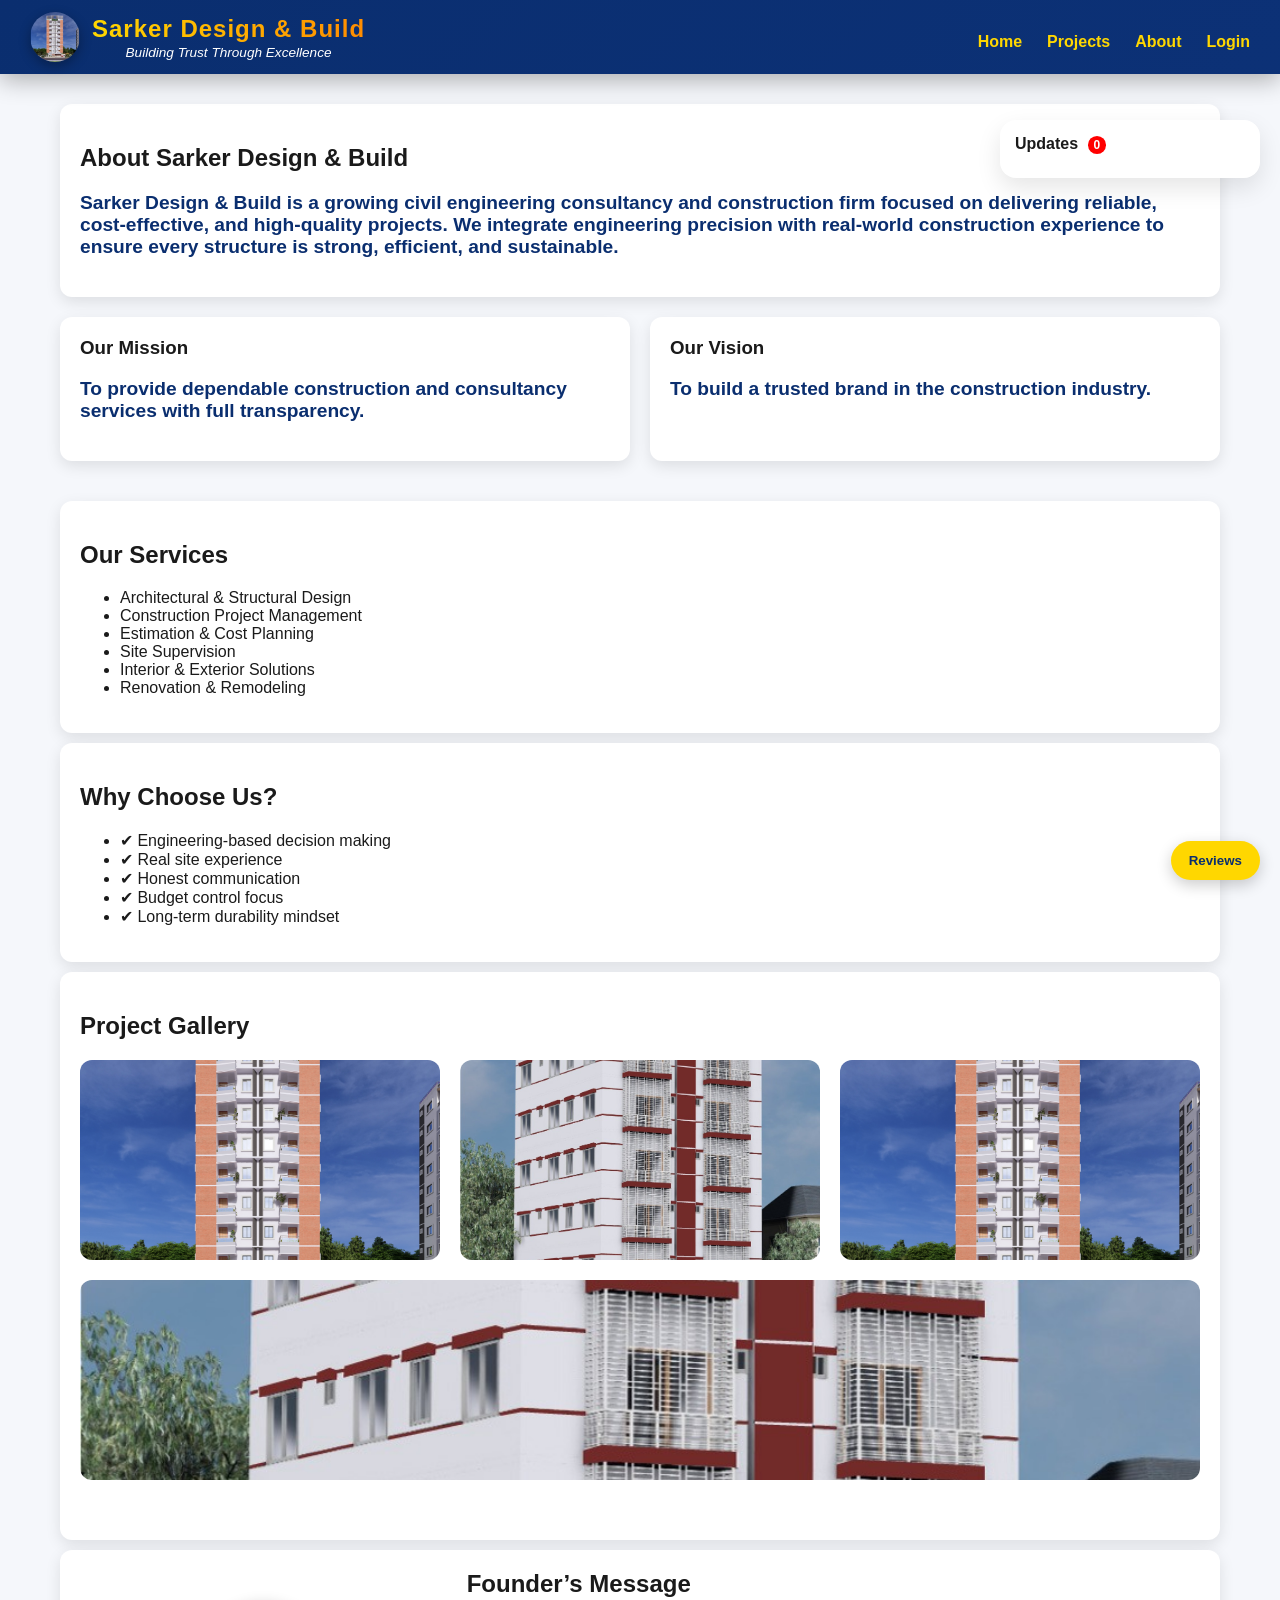
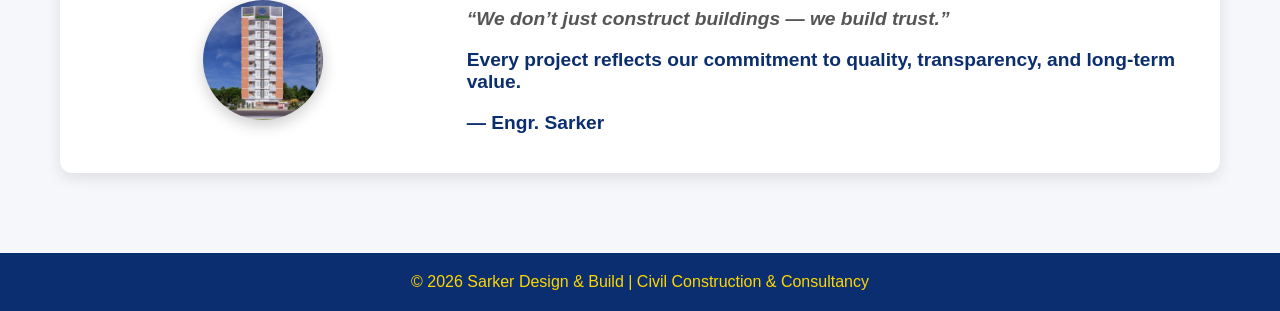
==== commit 0eed19a8: "Update about.html" ====
--- a/about.html
+++ b/about.html
@@ -4,7 +4,6 @@
 <meta charset="UTF-8">
 <meta name="viewport" content="width=device-width, initial-scale=1.0">
 <title>About Us - Sarker Design & Build</title>
-
 <link rel="stylesheet" href="style.css">
 <script src="script.js" defer></script>
 
@@ -15,7 +14,7 @@
   box.style.display = box.style.display === "flex" ? "none" : "flex";
 }
 
-/* auto close outside click */
+/* Optional UX upgrade (auto close when click outside) */
 document.addEventListener("click", function(e){
   const box = document.getElementById("reviewBox");
   const btn = e.target.closest("button");
@@ -29,19 +28,18 @@
   }
 });
 </script>
-
 </head>
 
 <body>
 
 <div id="dashboardPage">
 
-  <!-- HEADER -->
+  <!-- Header -->
   <div class="header">
     <div class="header-inner">
-
+      
       <div class="logo-container">
-        <img src="37.jpg" class="logo-image">
+        <img src="37.jpg" alt="Sarker Logo" class="logo-image">
         <div class="logo-text">
           <h2 class="logo">Sarker Design & Build</h2>
           <p class="motto">Building Trust Through Excellence</p>
@@ -58,68 +56,185 @@
     </div>
   </div>
 
-  <!-- MAIN -->
+  <!-- Main Content -->
   <div class="container">
 
     <div class="card">
-      <h2>About Us</h2>
+      <h2>About Sarker Design & Build</h2>
       <p>
-        Sarker Design & Build is a civil engineering consultancy focused on quality,
-        precision and long-term construction value.
+        Sarker Design & Build is a growing civil engineering consultancy and construction firm 
+        focused on delivering reliable, cost-effective, and high-quality projects. 
+        We integrate engineering precision with real-world construction experience 
+        to ensure every structure is strong, efficient, and sustainable.
       </p>
     </div>
 
     <div class="dashboard">
-
       <div class="card">
-        <h3>Mission</h3>
-        <p>Reliable and transparent engineering solutions.</p>
+        <h3>Our Mission</h3>
+        <p>To provide dependable construction and consultancy services with full transparency.</p>
       </div>
 
       <div class="card">
-        <h3>Vision</h3>
-        <p>Build a trusted construction brand.</p>
-      </div>
-
-    </div>
-
-  </div>
-
-  <!-- NOTICE -->
+        <h3>Our Vision</h3>
+        <p>To build a trusted brand in the construction industry.</p>
+      </div>
+    </div>
+
+    <div class="card">
+      <h2>Our Services</h2>
+      <ul>
+        <li>Architectural & Structural Design</li>
+        <li>Construction Project Management</li>
+        <li>Estimation & Cost Planning</li>
+        <li>Site Supervision</li>
+        <li>Interior & Exterior Solutions</li>
+        <li>Renovation & Remodeling</li>
+      </ul>
+    </div>
+
+    <div class="card">
+      <h2>Why Choose Us?</h2>
+      <ul>
+        <li>✔ Engineering-based decision making</li>
+        <li>✔ Real site experience</li>
+        <li>✔ Honest communication</li>
+        <li>✔ Budget control focus</li>
+        <li>✔ Long-term durability mindset</li>
+      </ul>
+    </div>
+
+    <div class="card">
+      <h2>Project Gallery</h2>
+      <div class="images">
+        <img src="37.jpg">
+        <img src="3.jpg">
+        <img src="37.jpg">
+        <img src="3.jpg">
+      </div>
+    </div>
+
+    <!-- Founder -->
+    <div class="card" style="display:flex; flex-wrap:wrap; align-items:center; gap:20px;">
+      <div style="flex:1 1 150px; text-align:center;">
+        <img src="37.jpg" alt="Founder" style="
+          width:120px;
+          height:120px;
+          border-radius:50%;
+          object-fit:cover;
+          box-shadow:0 5px 15px rgba(0,0,0,0.2);
+        ">
+      </div>
+
+      <div style="flex:2 1 300px;">
+        <h2 style="margin:0;">Founder’s Message</h2>
+
+        <p style="margin-top:10px; font-style:italic; color:#555;">
+          “We don’t just construct buildings — we build trust.”
+        </p>
+
+        <p>
+          Every project reflects our commitment to quality, transparency, and long-term value.
+        </p>
+
+        <p style="margin-top:10px; font-weight:bold; color:#0a2e6f;">
+          — Engr. Sarker
+        </p>
+      </div>
+    </div>
+
+  </div>
+
+  <!-- Notice Card -->
   <div class="notice-card">
-    <h3>Updates <span id="noticeCount" class="notice-badge">0</span></h3>
+    <h3>
+      Updates 
+      <span id="noticeCount" class="notice-badge">0</span>
+    </h3>
     <div id="noticeList"></div>
   </div>
 
-  <!-- FOOTER -->
+  <!-- Notice Modal -->
+  <div id="noticeModal" class="notice-modal">
+    <div class="notice-box">
+      <h2 id="noticeTitle"></h2>
+      <p id="noticeMessage"></p>
+      <button onclick="closeNotice()">Close</button>
+    </div>
+  </div>
+
+  <!-- Footer -->
   <div class="footer">
-    © 2026 Sarker Design & Build
+    © 2026 Sarker Design & Build | Civil Construction & Consultancy
   </div>
 
 </div>
 
-<!-- ⭐ REVIEW BUTTON -->
-<button onclick="toggleReviews()" class="review-float-btn">
+<!-- Reviews Button -->
+<button onclick="toggleReviews()" style="
+position:fixed;
+bottom:20px;
+right:20px;
+background:gold;
+color:#0a2e6f;
+border:none;
+padding:12px 18px;
+border-radius:30px;
+font-weight:bold;
+cursor:pointer;
+box-shadow:0 5px 15px rgba(0,0,0,0.2);
+z-index:999;
+">
 Reviews
 </button>
 
-<!-- ⭐ PREMIUM REVIEW BOX -->
-<div id="reviewBox" class="review-box">
-
-  <div class="review-header">
-    <h3>⭐ Client Reviews</h3>
-    <span class="review-sub">Real feedback from clients</span>
-  </div>
-
-  <div id="reviewList" class="review-list"></div>
-
-  <button class="review-btn" onclick="window.location.href='user.html'">
-    ✍️ Leave Review
-  </button>
-
-  <button class="review-close" onclick="toggleReviews()">
-    Close
-  </button>
+<!-- Review Box (DYNAMIC READY) -->
+<div id="reviewBox" style="
+display:none;
+position:fixed;
+bottom:80px;
+right:20px;
+width:320px;
+max-height:400px;
+overflow-y:auto;
+background:#fff;
+border-radius:15px;
+box-shadow:0 10px 25px rgba(0,0,0,0.2);
+padding:15px;
+flex-direction:column;
+z-index:999;
+animation: fadeIn 0.3s ease;
+">
+
+<h3>Client Reviews</h3>
+
+<!-- 🔥 DYNAMIC CONTENT -->
+<div id="reviewList"></div>
+
+<button onclick="window.location.href='user.html'" style="
+margin-top:10px;
+padding:10px;
+border:none;
+background:gold;
+color:#0a2e6f;
+border-radius:8px;
+font-weight:bold;
+cursor:pointer;
+">
+Leave Review
+</button>
+
+<button onclick="toggleReviews()" style="
+margin-top:8px;
+padding:8px;
+border:none;
+background:#0a2e6f;
+color:gold;
+border-radius:8px;
+cursor:pointer;
+">
+Close
+</button>
 
 </div>
 
